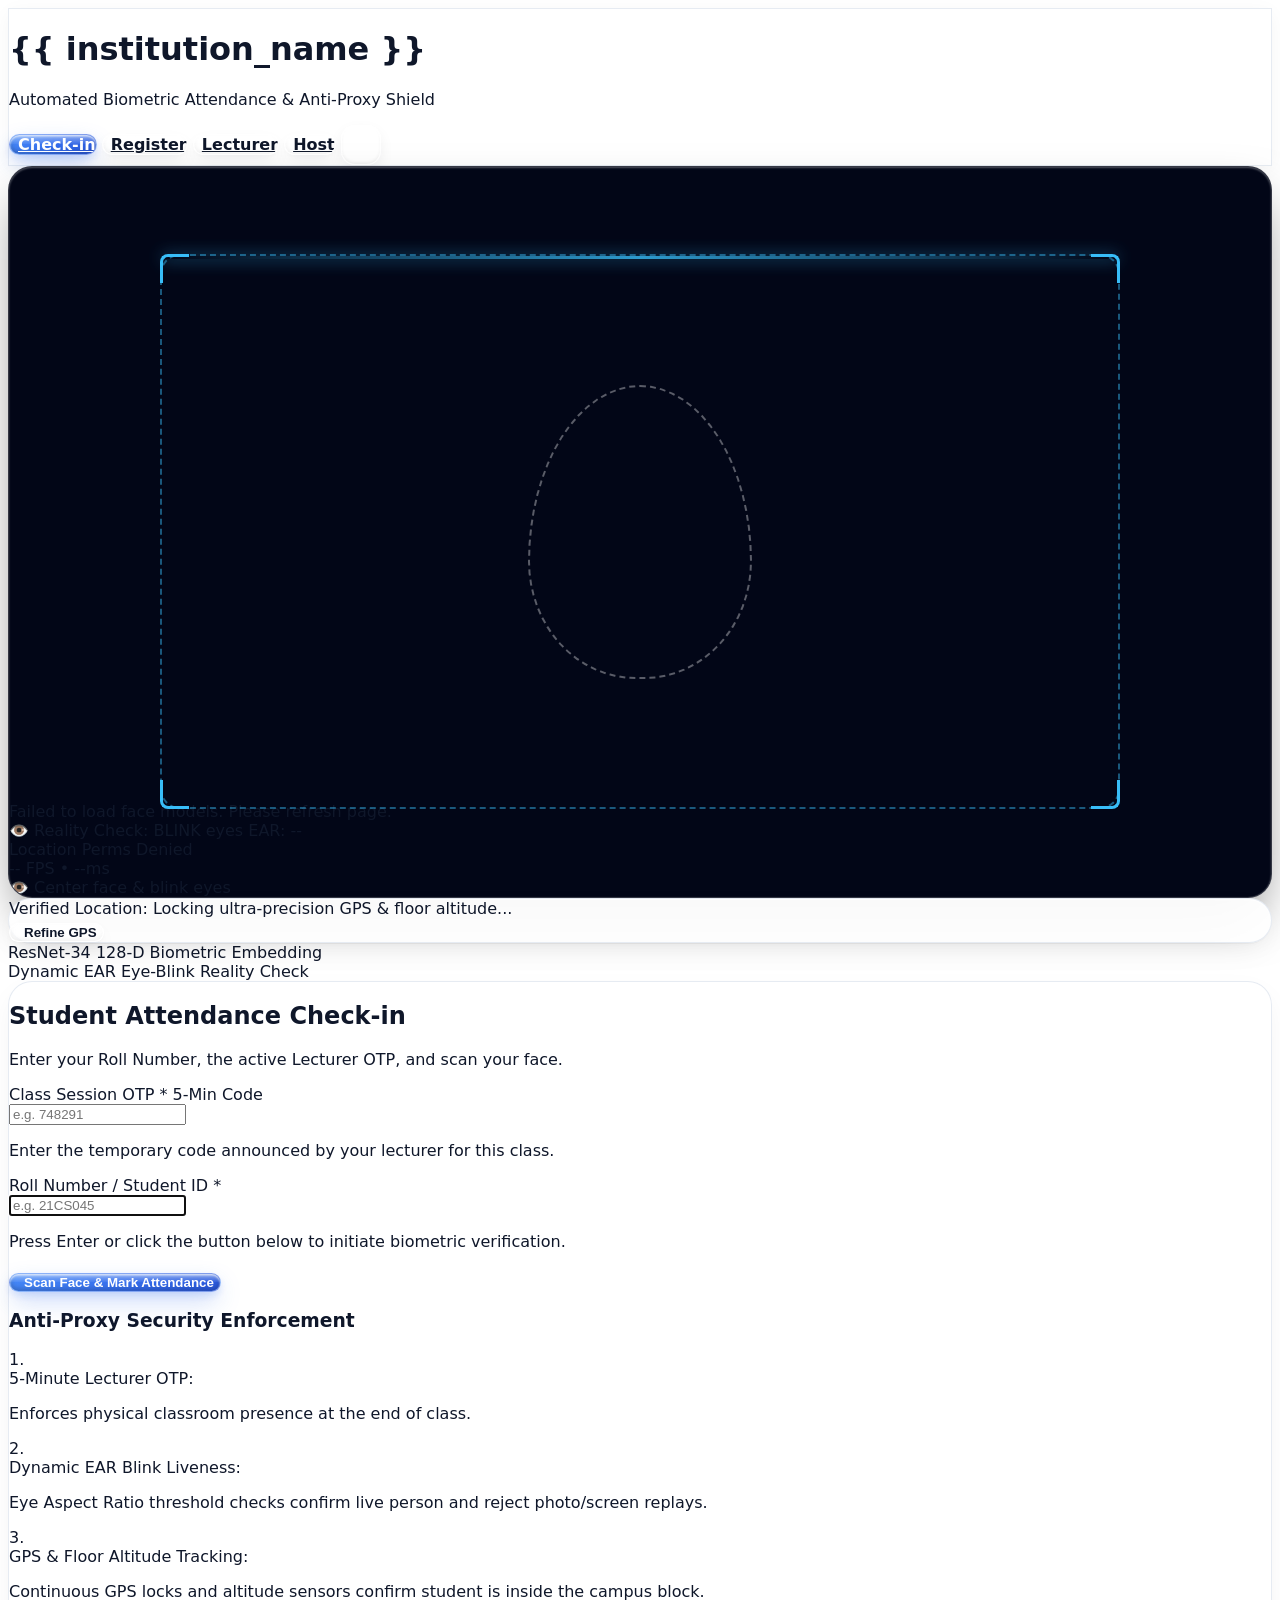
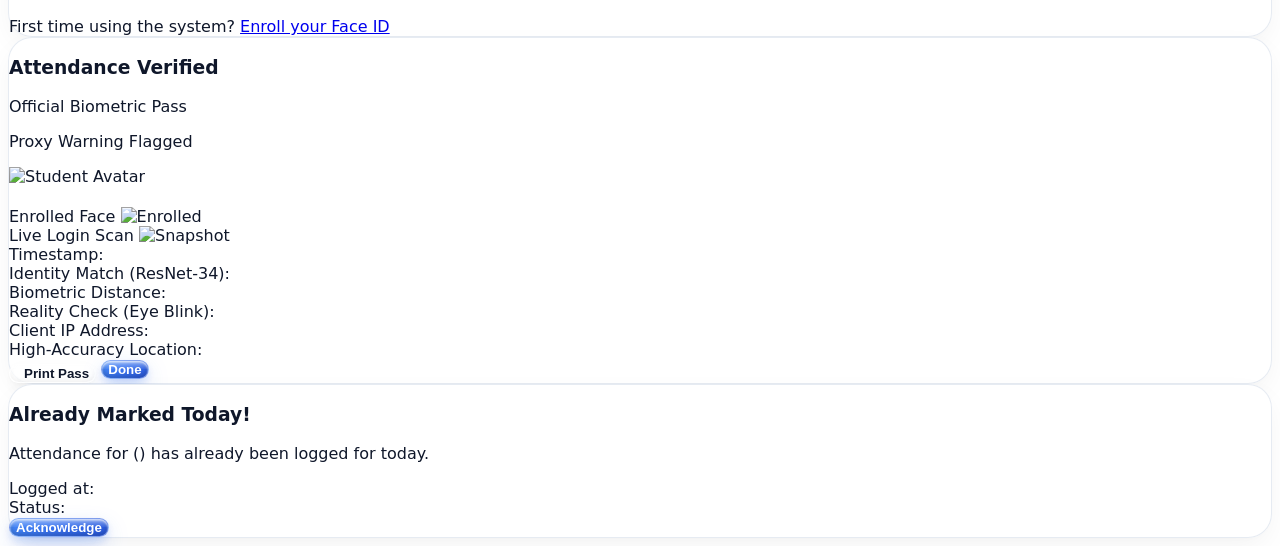
==== templates/index.html @ 16bf889d "Initial commit for VeriFace" ====
<!DOCTYPE html>
<html lang="en">
<head>
  <meta charset="UTF-8">
  <meta name="viewport" content="width=device-width, initial-scale=1.0, maximum-scale=1.0, user-scalable=no, viewport-fit=cover">
  <meta name="theme-color" content="#000000" media="(prefers-color-scheme: dark)">
  <meta name="theme-color" content="#ffffff" media="(prefers-color-scheme: light)">
  <meta name="apple-mobile-web-app-capable" content="yes">
  <meta name="apple-mobile-web-app-status-bar-style" content="black-translucent">
  <meta name="apple-mobile-web-app-title" content="VeriFace">
  <link rel="manifest" href="/static/manifest.json">
  <link rel="icon" type="image/png" href="/static/icons/favicon.png">
  <link rel="apple-touch-icon" href="/static/icons/apple-touch-icon.png">
  <title>Digital Biometric Attendance Portal - VeriFace</title>
  <!-- Theme Initialization Script (Runs synchronously to eliminate FOUT) -->
  <script src="/static/js/theme.js"></script>
  <!-- Tailwind CSS -->
  <script src="https://cdn.tailwindcss.com"></script>
  <script>
    tailwind.config = {
      darkMode: 'class'
    }
  </script>
  <!-- Lucide Icons -->
  <script src="https://unpkg.com/lucide@latest"></script>
  <!-- Liquid Glass Design Styles -->
  <link rel="stylesheet" href="/static/css/styles.css">
  <!-- Face API Script -->
  <script defer src="/static/js/face-api.min.js"></script>
  <!-- Attendance Script -->
  <script defer src="/static/js/attendance.js"></script>
</head>
<body class="min-h-screen flex flex-col text-slate-800 dark:text-slate-100 relative selection:bg-blue-500 selection:text-white">

  <!-- Ambient Fluid Liquid Background Canvas & Floating Orbs -->
  <div class="liquid-bg-canvas" aria-hidden="true">
    <div class="liquid-orb liquid-orb-1"></div>
    <div class="liquid-orb liquid-orb-2"></div>
    <div class="liquid-orb liquid-orb-3"></div>
    <div class="liquid-orb liquid-orb-4"></div>
  </div>

  <!-- Header / Navigation Bar with Frosted Glass -->
  <header class="liquid-glass border-b border-white/60 dark:border-white/10 sticky top-0 z-40 shadow-sm backdrop-blur-md">
    <div class="max-w-7xl mx-auto px-3 sm:px-6 lg:px-8 h-16 flex items-center justify-between">
      <div class="flex items-center space-x-2 sm:space-x-3 min-w-0">
        <div class="w-9 h-9 sm:w-10 sm:h-10 rounded-2xl bg-gradient-to-tr from-blue-600 to-indigo-600 flex items-center justify-center text-white font-bold shadow-md shadow-blue-500/25 flex-shrink-0">
          <i data-lucide="scan-face" class="w-5 h-5 sm:w-6 sm:h-6"></i>
        </div>
        <div class="min-w-0">
          <h1 class="text-sm sm:text-base font-black text-slate-900 dark:text-white tracking-tight leading-none truncate">{{ institution_name }}</h1>
          <p class="hidden sm:block text-xs text-slate-500 dark:text-slate-400 font-medium mt-0.5">Automated Biometric Attendance & Anti-Proxy Shield</p>
        </div>
      </div>

      <nav class="flex items-center space-x-1 sm:space-x-2 flex-shrink-0">
        <a href="/" class="liquid-btn-primary px-2.5 sm:px-3.5 py-2 rounded-xl text-xs font-bold flex items-center gap-1.5 shadow-sm" title="Check-in">
          <i data-lucide="camera" class="w-4 h-4"></i>
          <span class="hidden sm:inline">Check-in</span>
        </a>
        <a href="/register" class="liquid-btn-glass px-2.5 sm:px-3 py-2 rounded-xl text-xs font-semibold flex items-center gap-1.5" title="Register Face ID">
          <i data-lucide="user-plus" class="w-4 h-4"></i>
          <span class="hidden md:inline">Register</span>
        </a>
        <a href="/lecturer" class="liquid-btn-glass px-2.5 sm:px-3 py-2 rounded-xl text-xs font-semibold text-purple-600 dark:text-purple-400 border-purple-200/50 dark:border-purple-500/30 flex items-center gap-1.5" title="Lecturer Portal">
          <i data-lucide="graduation-cap" class="w-4 h-4 text-purple-600 dark:text-purple-400"></i>
          <span class="hidden md:inline">Lecturer</span>
        </a>
        <a href="/host" class="liquid-btn-glass px-2.5 sm:px-3 py-2 rounded-xl text-xs font-semibold text-blue-600 dark:text-blue-400 border-blue-200/50 dark:border-blue-500/30 flex items-center gap-1.5" title="Host Portal">
          <i data-lucide="shield-check" class="w-4 h-4 text-blue-600 dark:text-blue-400"></i>
          <span class="hidden lg:inline">Host</span>
        </a>
        <!-- Stable Dark Mode Toggle Button -->
        <button type="button" onclick="toggleTheme()" class="theme-toggle-btn ml-1" title="Toggle Dark/Light Mode" aria-label="Toggle Dark/Light Mode">
          <span class="theme-icon-container">
            <i data-lucide="moon" class="w-4 h-4 text-slate-700 dark:text-amber-300"></i>
          </span>
        </button>
      </nav>
    </div>
  </header>

  <!-- Main Container -->
  <main class="flex-1 max-w-7xl w-full mx-auto px-3 sm:px-6 lg:px-8 py-4 sm:py-8 flex flex-col justify-center relative z-10">
    
    <div class="grid grid-cols-1 lg:grid-cols-12 gap-6 lg:gap-8 items-start">
      
      <!-- Biometric Webcam Viewport -->
      <div class="lg:col-span-7 flex flex-col items-center w-full">
        <div class="w-full scanner-viewport-wrapper aspect-[4/3] max-w-2xl relative shadow-2xl rounded-3xl overflow-hidden border border-white/60 dark:border-white/20">
          
          <!-- Live Video Stream -->
          <video id="attVideo" class="scanner-video" autoplay playsinline muted></video>
          
          <!-- Landmarks Canvas Overlay -->
          <canvas id="attCanvasOverlay" class="scanner-canvas-overlay"></canvas>
          
          <!-- Scanning HUD Frame -->
          <div id="hudReticle" class="scanner-hud-reticle">
            <div class="corner-bracket reticle-tl"></div>
            <div class="corner-bracket reticle-tr"></div>
            <div class="corner-bracket reticle-bl"></div>
            <div class="corner-bracket reticle-br"></div>
            <div class="scanner-laser-beam"></div>
          </div>

          <!-- Face Oval Guidance Guide -->
          <div id="faceOvalGuide" class="face-oval-guide"></div>

          <!-- Responsive Top HUD Bar (Camera Status, Liveness & GPS) -->
          <div class="absolute top-2 sm:top-3 inset-x-2 sm:inset-x-3 z-30 flex flex-wrap items-center justify-between gap-1.5 pointer-events-none">
            <!-- Camera Status Badge -->
            <div id="scannerStatusBadge" class="pointer-events-auto inline-flex items-center px-2.5 sm:px-3 py-1 rounded-full text-[11px] sm:text-xs font-semibold bg-slate-900/85 backdrop-blur-md text-white border border-slate-700/80 shadow-md">
              <span id="scannerDot" class="w-2 h-2 rounded-full bg-blue-500 mr-1.5 animate-pulse"></span>
              <span id="scannerStatusText" class="truncate max-w-[130px] sm:max-w-none">Starting Camera...</span>
            </div>

            <!-- Liveness & Reality Check HUD -->
            <div id="livenessHUD" class="pointer-events-auto inline-flex items-center px-2.5 sm:px-3 py-1 rounded-full text-[11px] sm:text-xs font-semibold bg-slate-900/90 backdrop-blur-md text-amber-200 border border-amber-500/40 shadow-md">
              <span id="livenessHUDIcon" class="mr-1 text-xs">👁️</span>
              <span id="livenessHUDText" class="truncate max-w-[140px] sm:max-w-none">Reality Check: BLINK eyes</span>
              <span id="livenessEARValue" class="ml-1 font-mono text-[9px] sm:text-[10px] bg-slate-800/80 text-amber-300 px-1 py-0.5 rounded border border-amber-500/30">EAR: --</span>
            </div>

            <!-- Live Geolocation Badge -->
            <div id="geoStatusBadge" class="pointer-events-auto">
              <span class="inline-flex items-center text-[10px] sm:text-xs font-medium text-slate-200 bg-slate-900/90 backdrop-blur-md px-2 py-1 rounded-full border border-slate-700 shadow-md">
                <span class="w-1.5 h-1.5 rounded-full bg-amber-400 mr-1 animate-ping"></span> GPS...
              </span>
            </div>
          </div>

          <!-- Bottom-Right Empirical Benchmark Throughput (FPS & Latency) -->
          <div class="absolute bottom-4 right-4 z-30 pointer-events-none">
            <div class="inline-flex items-center gap-1.5 px-2.5 py-1 rounded-lg bg-slate-950/90 backdrop-blur-md text-[10px] font-mono text-slate-300 border border-slate-700/80 shadow">
              <span class="w-1.5 h-1.5 rounded-full bg-emerald-400"></span>
              <span id="hudBenchmarkFPS">-- FPS</span>
              <span class="text-slate-500">•</span>
              <span id="hudBenchmarkLatency">--ms</span>
            </div>
          </div>

          <!-- Bottom Instruction Banner -->
          <div class="absolute bottom-4 left-4 z-30">
            <div class="inline-block px-3 py-1.5 rounded-xl bg-slate-950/90 backdrop-blur-md text-slate-200 text-xs font-medium border border-slate-800">
              👁️ Center face & blink eyes
            </div>
          </div>

        </div>

        <!-- High-Precision Location & Altitude Widget -->
        <div class="mt-4 w-full max-w-2xl px-4 py-2.5 rounded-2xl liquid-glass border border-white/70 dark:border-white/10 shadow-sm flex items-center justify-between text-xs text-slate-600 dark:text-slate-300">
          <div class="flex items-center gap-2 truncate">
            <span class="text-blue-600 dark:text-blue-400 font-bold flex items-center gap-1">
              <i data-lucide="map-pin" class="w-3.5 h-3.5"></i>
              Verified Location:
            </span>
            <span id="geoPhysicalAddress" class="font-medium text-slate-800 dark:text-slate-200 truncate">Locking ultra-precision GPS & floor altitude...</span>
          </div>
          <button type="button" onclick="initHighAccuracyGeolocation()" class="shrink-0 px-3 py-1 rounded-xl liquid-btn-glass text-blue-600 dark:text-blue-400 font-bold text-[11px] flex items-center gap-1 ml-2">
            <i data-lucide="crosshair" class="w-3 h-3"></i> Refine GPS
          </button>
        </div>

        <div class="mt-3 flex items-center justify-between w-full max-w-2xl px-2 text-xs text-slate-500 dark:text-slate-400">
          <div class="flex items-center gap-1.5">
            <i data-lucide="shield" class="w-3.5 h-3.5 text-blue-600 dark:text-blue-400"></i>
            <span>ResNet-34 128-D Biometric Embedding</span>
          </div>
          <div class="flex items-center gap-1.5">
            <i data-lucide="eye" class="w-3.5 h-3.5 text-emerald-600 dark:text-emerald-400"></i>
            <span>Dynamic EAR Eye-Blink Reality Check</span>
          </div>
        </div>
      </div>

      <!-- Verification Form & Information Panel -->
      <div class="lg:col-span-5 flex flex-col gap-6">
        
        <!-- Check-in Card (Liquid Glass Frosted Styling) -->
        <div class="liquid-glass rounded-3xl p-6 sm:p-8 border border-white/70 dark:border-white/10 shadow-xl">
          <div class="border-b border-slate-200/60 dark:border-white/10 pb-5 mb-6">
            <h2 class="text-xl font-black text-slate-900 dark:text-white tracking-tight flex items-center gap-2">
              <i data-lucide="clipboard-check" class="w-6 h-6 text-blue-600 dark:text-blue-400"></i>
              Student Attendance Check-in
            </h2>
            <p class="text-xs text-slate-500 dark:text-slate-400 mt-1">Enter your Roll Number, the active Lecturer OTP, and scan your face.</p>
          </div>

          <!-- Form Input -->
          <div class="space-y-5">

            <!-- 1. Active 5-Minute Class Session OTP Field -->
            <div>
              <div class="flex items-center justify-between mb-2">
                <label for="sessionCodeInput" class="block text-xs font-bold uppercase tracking-wider text-slate-600 dark:text-slate-300">
                  Class Session OTP <span class="text-rose-500">*</span>
                </label>
                <span class="text-[10px] font-bold text-amber-700 dark:text-amber-300 bg-amber-100/80 dark:bg-amber-950/60 px-2 py-0.5 rounded-full border border-amber-300/80 dark:border-amber-700/60">
                  5-Min Code
                </span>
              </div>
              <div class="relative">
                <div class="absolute inset-y-0 left-0 pl-3.5 flex items-center pointer-events-none text-slate-400">
                  <i data-lucide="key-round" class="w-5 h-5 text-amber-500"></i>
                </div>
                <input 
                  type="text" 
                  id="sessionCodeInput" 
                  maxlength="10"
                  inputmode="numeric"
                  autocapitalize="characters"
                  autocorrect="off"
                  spellcheck="false"
                  class="block w-full pl-11 pr-4 py-3 rounded-xl border border-amber-300/80 dark:border-amber-500/40 bg-amber-50/40 dark:bg-amber-950/20 text-slate-900 dark:text-white font-mono text-base font-black tracking-widest placeholder:text-slate-400 focus:outline-none focus:ring-2 focus:ring-amber-500 focus:border-transparent uppercase transition-all shadow-sm"
                  placeholder="e.g. 748291"
                  autocomplete="off"
                  required
                />
              </div>
              <p class="text-[11px] text-slate-500 dark:text-slate-400 mt-1.5 font-medium">Enter the temporary code announced by your lecturer for this class.</p>
            </div>

            <!-- 2. Student Roll Number Field -->
            <div>
              <label for="rollNoInput" class="block text-xs font-bold uppercase tracking-wider text-slate-600 dark:text-slate-300 mb-2">
                Roll Number / Student ID <span class="text-rose-500">*</span>
              </label>
              <div class="relative">
                <div class="absolute inset-y-0 left-0 pl-3.5 flex items-center pointer-events-none text-slate-400">
                  <i data-lucide="badge-check" class="w-5 h-5"></i>
                </div>
                <input 
                  type="text" 
                  id="rollNoInput" 
                  autocapitalize="characters"
                  autocorrect="off"
                  spellcheck="false"
                  class="block w-full pl-11 pr-4 py-3 rounded-xl border border-slate-200/80 dark:border-white/10 bg-white/80 dark:bg-slate-800/80 text-slate-900 dark:text-white font-mono text-base font-bold placeholder:text-slate-400 focus:outline-none focus:ring-2 focus:ring-blue-600 focus:border-transparent uppercase transition-all shadow-sm"
                  placeholder="e.g. 21CS045"
                  autocomplete="off"
                  autofocus
                  required
                />
              </div>
              <p class="text-[11px] text-slate-400 mt-1.5 font-medium">Press Enter or click the button below to initiate biometric verification.</p>
            </div>

            <!-- Scan Action Button (Liquid Glass Button with Depth, Dynamic Glow & Touch Response) -->
            <button 
              id="scanBtn" 
              class="w-full py-4 px-6 rounded-2xl liquid-btn-primary font-bold text-sm tracking-wide flex items-center justify-center transition-all"
            >
              <i data-lucide="scan" class="w-5 h-5 mr-2"></i>
              Scan Face & Mark Attendance
            </button>

            <!-- Alerts Container -->
            <div id="scanAlert"></div>
          </div>

          <!-- Anti-Proxy Guard Features Box -->
          <div class="mt-8 pt-6 border-t border-slate-200/60 dark:border-white/10">
            <h3 class="text-xs font-bold uppercase tracking-wider text-slate-500 dark:text-slate-400 mb-3 flex items-center gap-1.5">
              <i data-lucide="shield-alert" class="w-4 h-4 text-amber-500"></i>
              Anti-Proxy Security Enforcement
            </h3>
            
            <div class="grid grid-cols-1 gap-2.5 text-xs text-slate-600 dark:text-slate-300">
              <div class="flex items-start gap-2.5 p-2.5 rounded-xl bg-white/60 dark:bg-slate-800/60 border border-white/80 dark:border-white/10 shadow-sm">
                <span class="text-blue-600 dark:text-blue-400 font-bold">1.</span>
                <div>
                  <span class="font-bold text-slate-800 dark:text-white">5-Minute Lecturer OTP:</span>
                  <p class="text-slate-500 dark:text-slate-400 text-[11px] mt-0.5">Enforces physical classroom presence at the end of class.</p>
                </div>
              </div>

              <div class="flex items-start gap-2.5 p-2.5 rounded-xl bg-white/60 dark:bg-slate-800/60 border border-white/80 dark:border-white/10 shadow-sm">
                <span class="text-emerald-600 dark:text-emerald-400 font-bold">2.</span>
                <div>
                  <span class="font-bold text-slate-800 dark:text-white">Dynamic EAR Blink Liveness:</span>
                  <p class="text-slate-500 dark:text-slate-400 text-[11px] mt-0.5">Eye Aspect Ratio threshold checks confirm live person and reject photo/screen replays.</p>
                </div>
              </div>

              <div class="flex items-start gap-2.5 p-2.5 rounded-xl bg-white/60 dark:bg-slate-800/60 border border-white/80 dark:border-white/10 shadow-sm">
                <span class="text-purple-600 dark:text-purple-400 font-bold">3.</span>
                <div>
                  <span class="font-bold text-slate-800 dark:text-white">GPS & Floor Altitude Tracking:</span>
                  <p class="text-slate-500 dark:text-slate-400 text-[11px] mt-0.5">Continuous GPS locks and altitude sensors confirm student is inside the campus block.</p>
                </div>
              </div>
            </div>
          </div>

          <!-- Registration Link -->
          <div class="mt-6 text-center text-xs text-slate-500 dark:text-slate-400">
            First time using the system? 
            <a href="/register" class="text-blue-600 dark:text-blue-400 font-bold hover:underline inline-flex items-center gap-1 ml-1">
              Enroll your Face ID <i data-lucide="arrow-right" class="w-3.5 h-3.5"></i>
            </a>
          </div>
        </div>

      </div>

    </div>

  </main>

  <!-- Verified Attendance Modal / Digital Receipt -->
  <div id="resultModal" class="fixed inset-0 z-50 bg-slate-900/60 dark:bg-black/75 backdrop-blur-md hidden items-center justify-center p-4">
    <div class="liquid-glass rounded-3xl max-w-md w-full shadow-2xl border border-white/70 dark:border-white/20 overflow-hidden transform transition-all animate-in fade-in zoom-in-95 duration-200">
      
      <!-- Top Receipt Header -->
      <div class="bg-gradient-to-r from-blue-600 to-indigo-700 px-6 py-5 text-white flex items-center justify-between">
        <div class="flex items-center space-x-2">
          <i data-lucide="check-circle-2" class="w-6 h-6 text-emerald-300"></i>
          <div>
            <h3 class="text-base font-bold">Attendance Verified</h3>
            <p class="text-xs text-blue-100">Official Biometric Pass</p>
          </div>
        </div>
        <div id="resStatusBadge" class="text-xs"></div>
      </div>

      <!-- Body -->
      <div class="p-6 space-y-4">
        
        <!-- Proxy Alert Notice if flagged -->
        <div id="resProxyNotice" class="hidden p-3 bg-amber-50 dark:bg-amber-950/40 border border-amber-200 dark:border-amber-700/60 rounded-xl text-amber-800 dark:text-amber-200 text-xs">
          <div class="font-bold flex items-center gap-1">
            <i data-lucide="alert-triangle" class="w-4 h-4 text-amber-600"></i> Proxy Warning Flagged
          </div>
          <p id="resProxyReason" class="mt-1 text-slate-600 dark:text-slate-300"></p>
        </div>

        <!-- Student ID Card Layout -->
        <div class="flex items-center gap-4 p-4 rounded-2xl bg-white/70 dark:bg-slate-800/70 border border-white/80 dark:border-white/10 shadow-sm">
          <div class="relative">
            <img id="resAvatarImg" class="w-16 h-16 rounded-2xl object-cover border-2 border-white dark:border-slate-700 shadow-md" src="" alt="Student Avatar" />
            <div class="absolute -bottom-1 -right-1 bg-emerald-500 rounded-full p-1 text-white shadow">
              <i data-lucide="check" class="w-3 h-3"></i>
            </div>
          </div>
          <div>
            <h4 id="resStudentName" class="text-base font-bold text-slate-900 dark:text-white"></h4>
            <div class="flex items-center gap-2 mt-0.5">
              <span id="resRollNo" class="font-mono text-xs font-bold text-blue-700 dark:text-blue-300 bg-blue-50 dark:bg-blue-950/60 px-2 py-0.5 rounded border border-blue-200 dark:border-blue-800"></span>
              <span id="resDept" class="text-xs text-slate-500 dark:text-slate-400"></span>
            </div>
            <div id="resSessionDetails" class="text-[11px] font-semibold text-purple-700 dark:text-purple-300 mt-1"></div>
          </div>
        </div>

        <!-- Snapshot Visual Audit -->
        <div class="grid grid-cols-2 gap-3 text-center">
          <div class="p-2.5 rounded-xl bg-white/60 dark:bg-slate-800/60 border border-white/80 dark:border-white/10 shadow-sm">
            <span class="text-[10px] font-bold uppercase tracking-wider text-slate-400 block mb-1">Enrolled Face</span>
            <img id="resAvatarImgSmall" class="w-full h-24 object-cover rounded-lg border border-slate-200 dark:border-slate-700" src="" alt="Enrolled" />
          </div>
          <div class="p-2.5 rounded-xl bg-white/60 dark:bg-slate-800/60 border border-white/80 dark:border-white/10 shadow-sm">
            <span class="text-[10px] font-bold uppercase tracking-wider text-slate-400 block mb-1">Live Login Scan</span>
            <img id="resSnapshotImg" class="w-full h-24 object-cover rounded-lg border border-slate-200 dark:border-slate-700" src="" alt="Snapshot" />
          </div>
        </div>

        <!-- Audit Details List -->
        <div class="space-y-2 text-xs border-t border-slate-200/60 dark:border-white/10 pt-3">
          <div class="flex justify-between text-slate-600 dark:text-slate-300">
            <span>Timestamp:</span>
            <span id="resTimestamp" class="font-mono font-semibold text-slate-800 dark:text-white"></span>
          </div>
          <div class="flex justify-between text-slate-600 dark:text-slate-300">
            <span>Identity Match (ResNet-34):</span>
            <span id="resConfidence" class="font-bold text-emerald-600 dark:text-emerald-400"></span>
          </div>
          <div class="flex justify-between text-slate-600 dark:text-slate-300">
            <span>Biometric Distance:</span>
            <span id="resDistance" class="font-mono text-slate-700 dark:text-slate-300"></span>
          </div>
          <div class="flex justify-between text-slate-600 dark:text-slate-300">
            <span>Reality Check (Eye Blink):</span>
            <span id="resLivenessStatus" class="font-semibold text-emerald-600 dark:text-emerald-400"></span>
          </div>
          <div class="flex justify-between text-slate-600 dark:text-slate-300">
            <span>Client IP Address:</span>
            <span id="resIP" class="font-mono text-slate-700 dark:text-slate-300"></span>
          </div>
          <div class="flex justify-between text-slate-600 dark:text-slate-300">
            <span>High-Accuracy Location:</span>
            <span id="resLocation" class="font-mono text-slate-700 dark:text-slate-300 text-right"></span>
          </div>
        </div>

      </div>

      <!-- Footer Buttons -->
      <div class="px-6 py-4 bg-white/70 dark:bg-slate-800/80 border-t border-white/80 dark:border-white/10 flex items-center justify-between">
        <button onclick="window.print()" class="liquid-btn-glass px-4 py-2 text-xs font-semibold flex items-center gap-1.5">
          <i data-lucide="printer" class="w-3.5 h-3.5"></i> Print Pass
        </button>
        <button onclick="closeResultModal()" class="liquid-btn-primary px-5 py-2 text-xs font-bold">
          Done
        </button>
      </div>

    </div>
  </div>

  <!-- Already Marked Modal -->
  <div id="alreadyMarkedModal" class="fixed inset-0 z-50 bg-slate-900/60 dark:bg-black/75 backdrop-blur-md hidden items-center justify-center p-4">
    <div class="liquid-glass rounded-3xl max-w-sm w-full p-6 text-center shadow-2xl border border-white/70 dark:border-white/20">
      <div class="w-14 h-14 rounded-full bg-blue-50 dark:bg-blue-950/60 text-blue-600 dark:text-blue-400 flex items-center justify-center mx-auto mb-4 border border-blue-200 dark:border-blue-800">
        <i data-lucide="info" class="w-7 h-7"></i>
      </div>
      <h3 class="text-lg font-bold text-slate-900 dark:text-white">Already Marked Today!</h3>
      <p class="text-xs text-slate-500 dark:text-slate-400 mt-1">Attendance for <span id="alreadyName" class="font-semibold text-slate-800 dark:text-white"></span> (<span id="alreadyRoll" class="font-mono text-blue-600 dark:text-blue-400"></span>) has already been logged for today.</p>
      
      <div class="my-4 p-3 bg-white/70 dark:bg-slate-800/70 rounded-xl border border-white/80 dark:border-white/10 text-xs">
        <div class="text-slate-500 dark:text-slate-400">Logged at: <span id="alreadyTime" class="font-mono font-semibold text-slate-800 dark:text-white"></span></div>
        <div class="text-slate-500 dark:text-slate-400 mt-1">Status: <span id="alreadyStatus" class="font-bold text-emerald-600 dark:text-emerald-400"></span></div>
      </div>

      <button onclick="closeAlreadyMarkedModal()" class="w-full py-2.5 rounded-xl liquid-btn-primary text-xs font-bold transition-all">
        Acknowledge
      </button>
    </div>
  </div>

  <!-- Lucide icons trigger -->
  <script>
    document.addEventListener("DOMContentLoaded", () => {
      if (window.lucide) lucide.createIcons();
    });
  </script>
</body>
</html>
---- static/css/styles.css ----
/* =========================================================================
   VERIFACE LIQUID GLASS DESIGN SYSTEM & DYNAMIC INTERACTION ENGINE
   ========================================================================= */

:root {
  --primary: #3b82f6;
  --primary-rgb: 59, 130, 246;
  --emerald-rgb: 16, 185, 129;
  --purple-rgb: 139, 92, 246;
  --amber-rgb: 245, 158, 11;
  --rose-rgb: 244, 63, 94;

  /* Light Mode Palette: Minimalist Pure White */
  --bg-base: #ffffff;
  --text-primary: #0f172a;
  --text-secondary: #475569;
  --text-muted: #64748b;
  --card-bg: rgba(255, 255, 255, 0.92);
  --card-border: rgba(226, 232, 240, 0.85);
  --card-shadow: 0 10px 30px -5px rgba(0, 0, 0, 0.06), 0 4px 6px -2px rgba(0, 0, 0, 0.02), inset 0 1px 1px 0 rgba(255, 255, 255, 1);
  
  --input-bg: #f8fafc;
  --input-border: #cbd5e1;
  --input-text: #0f172a;
  
  --nav-bg: rgba(255, 255, 255, 0.92);
  --nav-border: rgba(226, 232, 240, 0.8);
}

/* =========================================================================
   STABLE DARK MODE VARIABLES & OVERRIDES: Minimalist Pure Black
   ========================================================================= */
html.dark {
  --bg-base: #000000;
  --text-primary: #f8fafc;
  --text-secondary: #cbd5e1;
  --text-muted: #94a3b8;
  --card-bg: rgba(18, 18, 22, 0.85);
  --card-border: rgba(255, 255, 255, 0.1);
  --card-shadow: 0 20px 40px -10px rgba(0, 0, 0, 0.85), inset 0 1px 1px 0 rgba(255, 255, 255, 0.15);
  
  --input-bg: rgba(28, 28, 34, 0.9);
  --input-border: rgba(255, 255, 255, 0.12);
  --input-text: #f8fafc;
  
  --nav-bg: rgba(10, 10, 12, 0.92);
  --nav-border: rgba(255, 255, 255, 0.1);
}

body {
  font-family: 'Inter', system-ui, -apple-system, BlinkMacSystemFont, 'Segoe UI', Roboto, sans-serif;
  background-color: var(--bg-base);
  color: var(--text-primary);
  min-height: 100vh;
  position: relative;
  overflow-x: hidden;
  transition: background-color 0.35s cubic-bezier(0.16, 1, 0.3, 1), color 0.35s cubic-bezier(0.16, 1, 0.3, 1);
}

/* -------------------------------------------------------------
   1. CLEAN MONOCHROME BACKGROUND (Strictly White or Black)
   ------------------------------------------------------------- */
.liquid-bg-canvas {
  position: fixed;
  inset: 0;
  pointer-events: none;
  z-index: 0;
  overflow: hidden;
  display: none; /* No multiple colors in the background - pure white or black */
}

.liquid-orb {
  display: none !important;
}

/* -------------------------------------------------------------
   2. FROSTED LIQUID GLASS PANELS & CARDS
   ------------------------------------------------------------- */
.liquid-glass {
  background: var(--card-bg);
  backdrop-filter: blur(24px) saturate(190%);
  -webkit-backdrop-filter: blur(24px) saturate(190%);
  border: 1px solid var(--card-border);
  box-shadow: var(--card-shadow);
  border-radius: 1.5rem;
  transition: all 0.3s cubic-bezier(0.16, 1, 0.3, 1);
  position: relative;
}

.liquid-glass:hover {
  box-shadow: 0 25px 50px -12px rgba(15, 23, 42, 0.12), inset 0 1px 2px 0 rgba(255, 255, 255, 1);
}

html.dark .liquid-glass:hover {
  border-color: rgba(255, 255, 255, 0.22);
  box-shadow: 0 30px 60px -15px rgba(0, 0, 0, 0.75), inset 0 1px 1px 0 rgba(255, 255, 255, 0.3);
}

.liquid-glass-dark {
  background: rgba(15, 23, 42, 0.85);
  backdrop-filter: blur(24px) saturate(190%);
  -webkit-backdrop-filter: blur(24px) saturate(190%);
  border: 1px solid rgba(255, 255, 255, 0.16);
  box-shadow: 0 25px 50px -12px rgba(0, 0, 0, 0.45), inset 0 1px 1px 0 rgba(255, 255, 255, 0.25);
  border-radius: 1.5rem;
  color: #f8fafc;
}

header.liquid-glass {
  background: var(--nav-bg);
  border-bottom: 1px solid var(--nav-border);
  border-radius: 0;
  box-shadow: 0 4px 20px -2px rgba(0, 0, 0, 0.05);
}

/* -------------------------------------------------------------
   3. LIQUID GLASS BUTTONS WITH DEPTH, DYNAMIC GLOW & LIGHT SHADOW
   ------------------------------------------------------------- */

/* Base Liquid Button Structure */
.liquid-btn {
  display: inline-flex;
  align-items: center;
  justify-content: center;
  gap: 0.5rem;
  font-weight: 700;
  border-radius: 0.875rem;
  cursor: pointer;
  user-select: none;
  -webkit-user-select: none;
  touch-action: manipulation;
  text-decoration: none;
  position: relative;
  overflow: hidden;
  backdrop-filter: blur(16px) saturate(180%);
  -webkit-backdrop-filter: blur(16px) saturate(180%);
  transition: transform 0.2s cubic-bezier(0.16, 1, 0.3, 1),
              box-shadow 0.25s cubic-bezier(0.16, 1, 0.3, 1),
              background 0.25s ease,
              border-color 0.25s ease,
              color 0.2s ease;
  will-change: transform, box-shadow;
}

/* Specular Light Sweep Reflection (Animated Sheen) */
.liquid-btn::before {
  content: '';
  position: absolute;
  top: 0;
  left: 0;
  right: 0;
  height: 50%;
  background: linear-gradient(180deg, rgba(255, 255, 255, 0.35) 0%, rgba(255, 255, 255, 0) 100%);
  border-top-left-radius: inherit;
  border-top-right-radius: inherit;
  pointer-events: none;
  z-index: 1;
}

.liquid-btn::after {
  content: '';
  position: absolute;
  top: 0;
  left: -120%;
  width: 80%;
  height: 100%;
  background: linear-gradient(90deg, transparent, rgba(255, 255, 255, 0.35), transparent);
  transform: skewX(-20deg);
  transition: left 0.65s cubic-bezier(0.16, 1, 0.3, 1);
  pointer-events: none;
  z-index: 2;
}

.liquid-btn:hover::after,
.liquid-btn:active::after {
  left: 140%;
}

/* Active / Touching Depth Compression */
.liquid-btn:active {
  transform: translateY(1.5px) scale(0.985) !important;
}

/* 3.1 PRIMARY BLUE LIQUID GLASS BUTTON */
.liquid-btn-primary {
  display: inline-flex;
  align-items: center;
  justify-content: center;
  gap: 0.5rem;
  font-weight: 700;
  border-radius: 0.875rem;
  cursor: pointer;
  position: relative;
  overflow: hidden;
  backdrop-filter: blur(16px) saturate(180%);
  -webkit-backdrop-filter: blur(16px) saturate(180%);
  color: #ffffff;
  background: linear-gradient(135deg, rgba(59, 130, 246, 0.95) 0%, rgba(37, 99, 235, 0.92) 50%, rgba(29, 78, 216, 0.95) 100%);
  border: 1px solid rgba(255, 255, 255, 0.4);
  /* 3D Depth + Light Ambient Shadow */
  box-shadow: 
    0 10px 25px -4px rgba(37, 99, 235, 0.38),
    0 4px 10px -2px rgba(37, 99, 235, 0.22),
    inset 0 1.5px 2px 0 rgba(255, 255, 255, 0.65),
    inset 0 -2.5px 5px 0 rgba(0, 0, 0, 0.2);
  transition: all 0.25s cubic-bezier(0.16, 1, 0.3, 1);
}

.liquid-btn-primary::before {
  content: '';
  position: absolute;
  top: 0;
  left: 0;
  right: 0;
  height: 48%;
  background: linear-gradient(180deg, rgba(255, 255, 255, 0.45) 0%, rgba(255, 255, 255, 0.05) 100%);
  border-top-left-radius: inherit;
  border-top-right-radius: inherit;
  pointer-events: none;
}

.liquid-btn-primary::after {
  content: '';
  position: absolute;
  top: 0;
  left: -120%;
  width: 80%;
  height: 100%;
  background: linear-gradient(90deg, transparent, rgba(255, 255, 255, 0.4), transparent);
  transform: skewX(-20deg);
  transition: left 0.65s cubic-bezier(0.16, 1, 0.3, 1);
  pointer-events: none;
}

.liquid-btn-primary:hover::after,
.liquid-btn-primary:active::after {
  left: 140%;
}

/* Hover: Dynamic Blue Bloom Glow & Elevation */
.liquid-btn-primary:hover {
  transform: translateY(-2px);
  background: linear-gradient(135deg, rgba(96, 165, 250, 0.98) 0%, rgba(59, 130, 246, 0.96) 50%, rgba(37, 99, 235, 0.98) 100%);
  border-color: rgba(255, 255, 255, 0.7);
  box-shadow: 
    0 0 28px 4px rgba(59, 130, 246, 0.55),
    0 16px 36px -4px rgba(37, 99, 235, 0.5),
    inset 0 1.5px 2px 0 rgba(255, 255, 255, 0.8),
    inset 0 -2px 4px 0 rgba(0, 0, 0, 0.18);
}

/* Touch / Active: Intense Contact Depth & Pulse */
.liquid-btn-primary:active {
  transform: translateY(1.5px) scale(0.985);
  box-shadow: 
    0 0 35px 8px rgba(59, 130, 246, 0.75),
    0 4px 14px rgba(29, 78, 216, 0.5),
    inset 0 2px 5px rgba(0, 0, 0, 0.28),
    inset 0 -1px 2px rgba(255, 255, 255, 0.5);
}

/* 3.2 EMERALD / SUCCESS LIQUID GLASS BUTTON */
.liquid-btn-emerald {
  display: inline-flex;
  align-items: center;
  justify-content: center;
  gap: 0.5rem;
  font-weight: 700;
  border-radius: 0.875rem;
  cursor: pointer;
  position: relative;
  overflow: hidden;
  color: #ffffff;
  background: linear-gradient(135deg, rgba(16, 185, 129, 0.95) 0%, rgba(5, 150, 105, 0.92) 100%);
  border: 1px solid rgba(255, 255, 255, 0.4);
  box-shadow: 
    0 10px 25px -4px rgba(16, 185, 129, 0.38),
    0 4px 10px -2px rgba(16, 185, 129, 0.2),
    inset 0 1.5px 2px 0 rgba(255, 255, 255, 0.65),
    inset 0 -2.5px 5px 0 rgba(0, 0, 0, 0.2);
  transition: all 0.25s cubic-bezier(0.16, 1, 0.3, 1);
}

.liquid-btn-emerald:hover {
  transform: translateY(-2px);
  background: linear-gradient(135deg, rgba(52, 211, 153, 0.98) 0%, rgba(16, 185, 129, 0.96) 100%);
  box-shadow: 
    0 0 28px 4px rgba(16, 185, 129, 0.55),
    0 16px 36px -4px rgba(5, 150, 105, 0.48),
    inset 0 1.5px 2px 0 rgba(255, 255, 255, 0.8),
    inset 0 -2px 4px 0 rgba(0, 0, 0, 0.18);
}

.liquid-btn-emerald:active {
  transform: translateY(1.5px) scale(0.985);
  box-shadow: 
    0 0 35px 8px rgba(16, 185, 129, 0.75),
    0 4px 14px rgba(5, 150, 105, 0.5),
    inset 0 2px 5px rgba(0, 0, 0, 0.28);
}

/* 3.3 PURPLE / FACULTY LIQUID GLASS BUTTON */
.liquid-btn-purple {
  display: inline-flex;
  align-items: center;
  justify-content: center;
  gap: 0.5rem;
  font-weight: 700;
  border-radius: 0.875rem;
  cursor: pointer;
  position: relative;
  overflow: hidden;
  color: #ffffff;
  background: linear-gradient(135deg, rgba(147, 51, 234, 0.95) 0%, rgba(126, 34, 206, 0.92) 100%);
  border: 1px solid rgba(255, 255, 255, 0.4);
  box-shadow: 
    0 10px 25px -4px rgba(147, 51, 234, 0.38),
    0 4px 10px -2px rgba(147, 51, 234, 0.2),
    inset 0 1.5px 2px 0 rgba(255, 255, 255, 0.65),
    inset 0 -2.5px 5px 0 rgba(0, 0, 0, 0.2);
  transition: all 0.25s cubic-bezier(0.16, 1, 0.3, 1);
}

.liquid-btn-purple:hover {
  transform: translateY(-2px);
  background: linear-gradient(135deg, rgba(168, 85, 247, 0.98) 0%, rgba(147, 51, 234, 0.96) 100%);
  box-shadow: 
    0 0 28px 4px rgba(147, 51, 234, 0.55),
    0 16px 36px -4px rgba(126, 34, 206, 0.48),
    inset 0 1.5px 2px 0 rgba(255, 255, 255, 0.8),
    inset 0 -2px 4px 0 rgba(0, 0, 0, 0.18);
}

.liquid-btn-purple:active {
  transform: translateY(1.5px) scale(0.985);
  box-shadow: 
    0 0 35px 8px rgba(147, 51, 234, 0.75),
    0 4px 14px rgba(126, 34, 206, 0.5),
    inset 0 2px 5px rgba(0, 0, 0, 0.28);
}

/* 3.4 ROSE / DANGER LIQUID GLASS BUTTON */
.liquid-btn-rose {
  display: inline-flex;
  align-items: center;
  justify-content: center;
  gap: 0.5rem;
  font-weight: 700;
  border-radius: 0.875rem;
  cursor: pointer;
  position: relative;
  overflow: hidden;
  color: #ffffff;
  background: linear-gradient(135deg, rgba(244, 63, 94, 0.95) 0%, rgba(225, 29, 72, 0.92) 100%);
  border: 1px solid rgba(255, 255, 255, 0.4);
  box-shadow: 
    0 10px 25px -4px rgba(244, 63, 94, 0.38),
    0 4px 10px -2px rgba(244, 63, 94, 0.2),
    inset 0 1.5px 2px 0 rgba(255, 255, 255, 0.65),
    inset 0 -2.5px 5px 0 rgba(0, 0, 0, 0.2);
  transition: all 0.25s cubic-bezier(0.16, 1, 0.3, 1);
}

.liquid-btn-rose:hover {
  transform: translateY(-2px);
  background: linear-gradient(135deg, rgba(251, 113, 133, 0.98) 0%, rgba(244, 63, 94, 0.96) 100%);
  box-shadow: 
    0 0 28px 4px rgba(244, 63, 94, 0.55),
    0 16px 36px -4px rgba(225, 29, 72, 0.48),
    inset 0 1.5px 2px 0 rgba(255, 255, 255, 0.8),
    inset 0 -2px 4px 0 rgba(0, 0, 0, 0.18);
}

.liquid-btn-rose:active {
  transform: translateY(1.5px) scale(0.985);
  box-shadow: 
    0 0 35px 8px rgba(244, 63, 94, 0.75),
    0 4px 14px rgba(225, 29, 72, 0.5),
    inset 0 2px 5px rgba(0, 0, 0, 0.28);
}

/* 3.4.1 AMBER / WARNING LIQUID GLASS BUTTON */
.liquid-btn-amber {
  display: inline-flex;
  align-items: center;
  justify-content: center;
  gap: 0.5rem;
  font-weight: 700;
  border-radius: 0.875rem;
  cursor: pointer;
  position: relative;
  overflow: hidden;
  color: #ffffff;
  background: linear-gradient(135deg, rgba(245, 158, 11, 0.95) 0%, rgba(217, 119, 6, 0.92) 100%);
  border: 1px solid rgba(255, 255, 255, 0.4);
  box-shadow: 
    0 10px 25px -4px rgba(245, 158, 11, 0.38),
    0 4px 10px -2px rgba(245, 158, 11, 0.2),
    inset 0 1.5px 2px 0 rgba(255, 255, 255, 0.65),
    inset 0 -2.5px 5px 0 rgba(0, 0, 0, 0.2);
  transition: all 0.25s cubic-bezier(0.16, 1, 0.3, 1);
}

.liquid-btn-amber:hover {
  transform: translateY(-2px);
  background: linear-gradient(135deg, rgba(251, 191, 36, 0.98) 0%, rgba(245, 158, 11, 0.96) 100%);
  box-shadow: 
    0 0 28px 4px rgba(245, 158, 11, 0.55),
    0 16px 36px -4px rgba(217, 119, 6, 0.48),
    inset 0 1.5px 2px 0 rgba(255, 255, 255, 0.8),
    inset 0 -2px 4px 0 rgba(0, 0, 0, 0.18);
}

.liquid-btn-amber:active {
  transform: translateY(1.5px) scale(0.985);
  box-shadow: 
    0 0 35px 8px rgba(245, 158, 11, 0.75),
    0 4px 14px rgba(217, 119, 6, 0.5),
    inset 0 2px 5px rgba(0, 0, 0, 0.28);
}

/* 3.5 CLEAR FROSTED LIQUID GLASS BUTTON (Secondary, Nav, Pill Actions) */
.liquid-btn-glass {
  display: inline-flex;
  align-items: center;
  justify-content: center;
  gap: 0.5rem;
  font-weight: 600;
  border-radius: 0.875rem;
  cursor: pointer;
  position: relative;
  overflow: hidden;
  backdrop-filter: blur(16px) saturate(180%);
  -webkit-backdrop-filter: blur(16px) saturate(180%);
  color: var(--text-primary);
  background: rgba(255, 255, 255, 0.6);
  border: 1px solid rgba(255, 255, 255, 0.75);
  box-shadow: 
    0 8px 20px -4px rgba(15, 23, 42, 0.08),
    0 2px 6px -1px rgba(15, 23, 42, 0.04),
    inset 0 1.5px 2px 0 rgba(255, 255, 255, 0.9),
    inset 0 -2px 4px 0 rgba(0, 0, 0, 0.05);
  transition: all 0.25s cubic-bezier(0.16, 1, 0.3, 1);
}

html.dark .liquid-btn-glass {
  color: #f8fafc;
  background: rgba(30, 41, 59, 0.6);
  border-color: rgba(255, 255, 255, 0.16);
  box-shadow: 
    0 8px 20px -4px rgba(0, 0, 0, 0.4),
    0 2px 6px -1px rgba(0, 0, 0, 0.2),
    inset 0 1px 1.5px 0 rgba(255, 255, 255, 0.25),
    inset 0 -2px 4px 0 rgba(0, 0, 0, 0.3);
}

.liquid-btn-glass:hover {
  transform: translateY(-1.5px);
  background: rgba(255, 255, 255, 0.9);
  border-color: rgba(255, 255, 255, 0.95);
  box-shadow: 
    0 0 22px 3px rgba(255, 255, 255, 0.6),
    0 12px 28px -4px rgba(15, 23, 42, 0.12),
    inset 0 1.5px 2px 0 rgba(255, 255, 255, 1);
}

html.dark .liquid-btn-glass:hover {
  background: rgba(51, 65, 85, 0.75);
  border-color: rgba(255, 255, 255, 0.3);
  box-shadow: 
    0 0 25px 3px rgba(56, 189, 248, 0.35),
    0 12px 28px -4px rgba(0, 0, 0, 0.6),
    inset 0 1px 1.5px 0 rgba(255, 255, 255, 0.4);
}

.liquid-btn-glass:active {
  transform: translateY(1.5px) scale(0.985);
  box-shadow: 
    0 0 20px 4px rgba(59, 130, 246, 0.3),
    0 2px 6px rgba(0, 0, 0, 0.1),
    inset 0 2px 4px rgba(0, 0, 0, 0.15);
}

/* 3.6 THEME TOGGLE FROSTED BUTTON */
.theme-toggle-btn {
  width: 2.5rem;
  height: 2.5rem;
  border-radius: 0.875rem;
  display: inline-flex;
  align-items: center;
  justify-content: center;
  cursor: pointer;
  background: rgba(255, 255, 255, 0.65);
  border: 1px solid rgba(255, 255, 255, 0.75);
  box-shadow: 
    0 6px 16px -2px rgba(15, 23, 42, 0.08),
    inset 0 1.5px 1.5px 0 rgba(255, 255, 255, 0.9),
    inset 0 -2px 3px 0 rgba(0, 0, 0, 0.05);
  transition: all 0.25s cubic-bezier(0.16, 1, 0.3, 1);
  position: relative;
  overflow: hidden;
}

html.dark .theme-toggle-btn {
  background: rgba(30, 41, 59, 0.65);
  border-color: rgba(255, 255, 255, 0.16);
  box-shadow: 
    0 6px 16px -2px rgba(0, 0, 0, 0.4),
    inset 0 1px 1.5px 0 rgba(255, 255, 255, 0.25),
    inset 0 -2px 3px 0 rgba(0, 0, 0, 0.3);
}

.theme-toggle-btn:hover {
  transform: translateY(-1.5px) rotate(8deg);
  box-shadow: 
    0 0 20px 3px rgba(245, 158, 11, 0.45),
    0 10px 24px -4px rgba(15, 23, 42, 0.12),
    inset 0 1.5px 2px 0 rgba(255, 255, 255, 1);
}

html.dark .theme-toggle-btn:hover {
  box-shadow: 
    0 0 22px 4px rgba(251, 191, 36, 0.45),
    0 10px 24px -4px rgba(0, 0, 0, 0.5),
    inset 0 1px 2px 0 rgba(255, 255, 255, 0.4);
}

.theme-toggle-btn:active {
  transform: translateY(1.5px) scale(0.95);
}

/* -------------------------------------------------------------
   4. DARK MODE FORM CONTROLS & TABLES
   ------------------------------------------------------------- */
html.dark input,
html.dark select,
html.dark textarea {
  background-color: var(--input-bg) !important;
  border-color: var(--input-border) !important;
  color: var(--input-text) !important;
}

html.dark input::placeholder,
html.dark textarea::placeholder {
  color: #64748b !important;
}

html.dark input:focus,
html.dark select:focus,
html.dark textarea:focus {
  border-color: #38bdf8 !important;
  box-shadow: 0 0 0 3px rgba(56, 189, 248, 0.25), 0 0 20px rgba(56, 189, 248, 0.2) !important;
}

/* Dark mode text corrections */
html.dark .text-slate-900 {
  color: #f8fafc !important;
}
html.dark .text-slate-800 {
  color: #f1f5f9 !important;
}
html.dark .text-slate-700 {
  color: #e2e8f0 !important;
}
html.dark .text-slate-600 {
  color: #cbd5e1 !important;
}
html.dark .text-slate-500 {
  color: #94a3b8 !important;
}

/* Dark mode borders */
html.dark .border-slate-200,
html.dark .border-slate-100 {
  border-color: rgba(255, 255, 255, 0.08) !important;
}

/* Dark mode subtle containers */
html.dark .bg-slate-50,
html.dark .bg-white\/50,
html.dark .bg-white\/60,
html.dark .bg-white\/70,
html.dark .bg-white\/80 {
  background-color: rgba(30, 41, 59, 0.5) !important;
}

html.dark .bg-white {
  background-color: rgba(15, 23, 42, 0.8) !important;
}

/* Tables in Dark Mode */
html.dark table thead tr {
  background-color: rgba(30, 41, 59, 0.6) !important;
  color: #cbd5e1 !important;
  border-color: rgba(255, 255, 255, 0.1) !important;
}

html.dark table tbody tr {
  border-color: rgba(255, 255, 255, 0.06) !important;
}

html.dark table tbody tr:hover {
  background-color: rgba(255, 255, 255, 0.04) !important;
}

/* -------------------------------------------------------------
   5. BIOMETRIC SCANNER HUD VIEWPORT
   ------------------------------------------------------------- */
.scanner-viewport-wrapper {
  position: relative;
  overflow: hidden;
  border-radius: 1.5rem;
  background: #020617;
  border: 1px solid rgba(255, 255, 255, 0.2);
  box-shadow: 0 25px 50px -12px rgba(0, 0, 0, 0.5), inset 0 1px 2px 0 rgba(255, 255, 255, 0.3);
}

.scanner-video {
  width: 100%;
  height: 100%;
  object-fit: cover;
  transform: scaleX(-1);
}

.scanner-canvas-overlay {
  position: absolute;
  top: 0;
  left: 0;
  width: 100%;
  height: 100%;
  pointer-events: none;
  transform: scaleX(-1);
}

/* Cyber Scanning Reticle Frame */
.scanner-hud-reticle {
  position: absolute;
  inset: 12%;
  border-radius: 1.25rem;
  border: 2px dashed rgba(56, 189, 248, 0.45);
  pointer-events: none;
  transition: all 0.3s ease;
  z-index: 20;
}

.scanner-hud-reticle.aligned {
  border-color: rgba(52, 211, 153, 0.9);
  box-shadow: 0 0 35px rgba(16, 185, 129, 0.4) inset, 0 0 20px rgba(16, 185, 129, 0.35);
}

.scanner-hud-reticle.error {
  border-color: rgba(248, 113, 113, 0.9);
  box-shadow: 0 0 35px rgba(239, 68, 68, 0.4) inset;
}

/* Corner Bracket Accents */
.corner-bracket {
  position: absolute;
  width: 26px;
  height: 26px;
  border-color: #38bdf8;
  border-style: solid;
  pointer-events: none;
  transition: all 0.2s ease;
}

.reticle-tl { top: -2px; left: -2px; border-width: 3px 0 0 3px; border-top-left-radius: 8px; }
.reticle-tr { top: -2px; right: -2px; border-width: 3px 3px 0 0; border-top-right-radius: 8px; }
.reticle-bl { bottom: -2px; left: -2px; border-width: 0 0 3px 3px; border-bottom-left-radius: 8px; }
.reticle-br { bottom: -2px; right: -2px; border-width: 0 3px 3px 0; border-bottom-right-radius: 8px; }

.scanner-hud-reticle.aligned .corner-bracket {
  border-color: #34d399;
}

.scanner-hud-reticle.error .corner-bracket {
  border-color: #f87171;
}

/* Fluid Laser Beam */
.scanner-laser-beam {
  position: absolute;
  left: 0;
  right: 0;
  height: 3px;
  background: linear-gradient(90deg, transparent 0%, rgba(56, 189, 248, 0.95) 50%, transparent 100%);
  box-shadow: 0 0 16px #38bdf8;
  opacity: 0.85;
  animation: scanLaser 2.2s infinite ease-in-out;
  pointer-events: none;
  z-index: 22;
}

.scanner-hud-reticle.aligned .scanner-laser-beam {
  background: linear-gradient(90deg, transparent 0%, rgba(52, 211, 153, 0.95) 50%, transparent 100%);
  box-shadow: 0 0 18px #34d399;
}

@keyframes scanLaser {
  0% { top: 6%; opacity: 0.3; }
  50% { top: 92%; opacity: 0.95; }
  100% { top: 6%; opacity: 0.3; }
}

/* Face Oval Guidance Mask */
.face-oval-guide {
  position: absolute;
  top: 50%;
  left: 50%;
  transform: translate(-50%, -50%);
  width: 220px;
  height: 290px;
  border-radius: 50% 50% 48% 48% / 60% 60% 40% 40%;
  border: 2px dashed rgba(255, 255, 255, 0.35);
  pointer-events: none;
  z-index: 15;
  transition: all 0.3s ease;
}

.face-oval-guide.aligned {
  border-color: rgba(52, 211, 153, 0.85);
  border-style: solid;
  box-shadow: 0 0 25px rgba(52, 211, 153, 0.45);
}

/* -------------------------------------------------------------
   6. OTP BILLBOARD & DIGITAL BADGES
   ------------------------------------------------------------- */
.otp-digit-billboard {
  letter-spacing: 0.25em;
  font-family: 'JetBrains Mono', monospace, ui-monospace;
  background: linear-gradient(135deg, #0f172a 0%, #1e293b 100%);
  border: 1px solid rgba(255, 255, 255, 0.2);
  box-shadow: 0 15px 35px -8px rgba(0, 0, 0, 0.35), inset 0 1px 2px 0 rgba(255, 255, 255, 0.3);
  border-radius: 1.25rem;
  color: #38bdf8;
  text-shadow: 0 0 15px rgba(56, 189, 248, 0.5);
  transition: all 0.3s ease;
}

.otp-digit-billboard:hover {
  box-shadow: 0 0 35px rgba(56, 189, 248, 0.4), inset 0 1px 2px 0 rgba(255, 255, 255, 0.5);
  transform: scale(1.02);
}

/* Custom scrollbars */
::-webkit-scrollbar {
  width: 6px;
  height: 6px;
}
::-webkit-scrollbar-track {
  background: rgba(241, 245, 249, 0.6);
}
::-webkit-scrollbar-thumb {
  background: rgba(203, 213, 225, 0.8);
  border-radius: 9999px;
}
::-webkit-scrollbar-thumb:hover {
  background: #94a3b8;
}

html.dark ::-webkit-scrollbar-track {
  background: rgba(15, 23, 42, 0.8);
}
html.dark ::-webkit-scrollbar-thumb {
  background: rgba(71, 85, 105, 0.8);
}
html.dark ::-webkit-scrollbar-thumb:hover {
  background: #64748b;
}
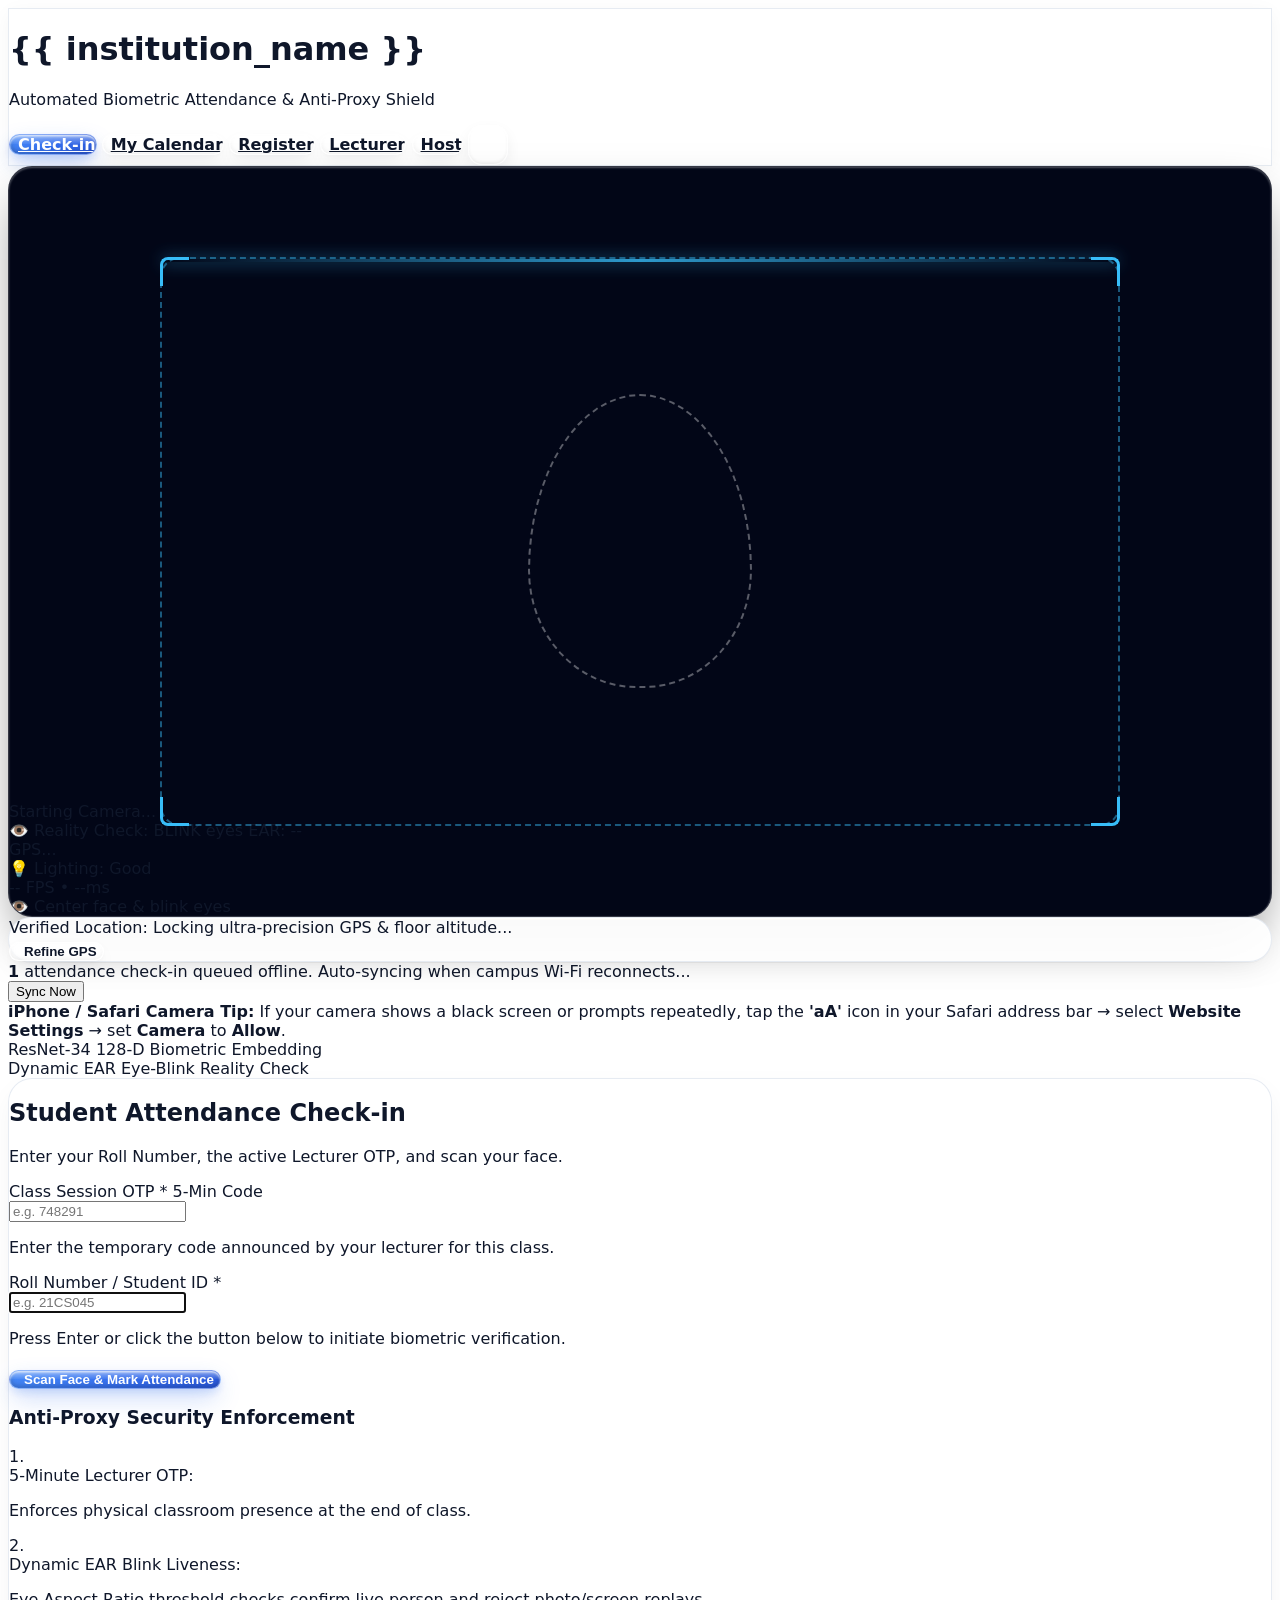
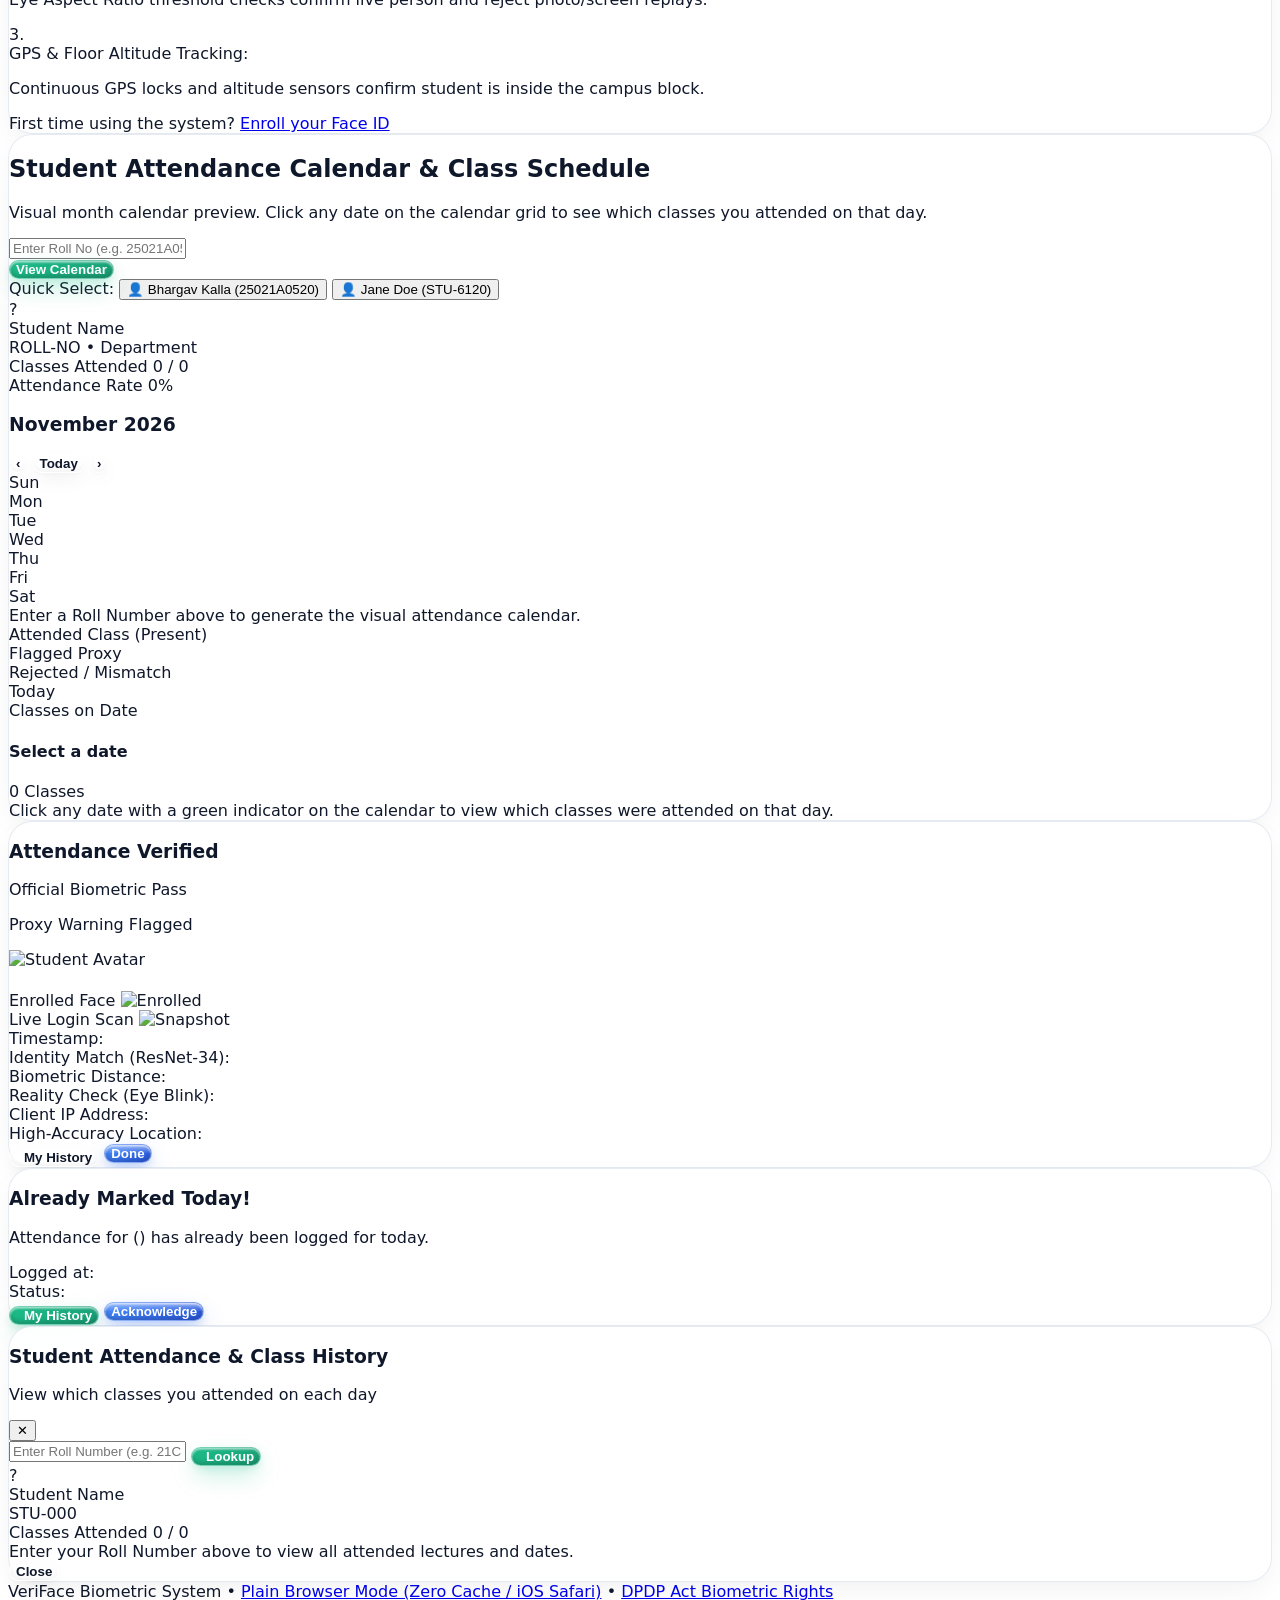
==== commit 5e132821: "Implement 9 production fixes: rolling OTP, DPDP Act 2023 compliance, lightweight weak Wi-Fi payloads" ====
--- a/templates/index.html
+++ b/templates/index.html
@@ -58,6 +58,10 @@
           <i data-lucide="camera" class="w-4 h-4"></i>
           <span class="hidden sm:inline">Check-in</span>
         </a>
+        <a href="#attendanceCalendarSection" onclick="scrollToCalendarSection(event)" class="liquid-btn-glass px-2.5 sm:px-3 py-2 rounded-xl text-xs font-semibold text-emerald-600 dark:text-emerald-400 border-emerald-200/50 dark:border-emerald-500/30 flex items-center gap-1.5" title="My Attendance Calendar">
+          <i data-lucide="calendar-days" class="w-4 h-4 text-emerald-600 dark:text-emerald-400"></i>
+          <span>My Calendar</span>
+        </a>
         <a href="/register" class="liquid-btn-glass px-2.5 sm:px-3 py-2 rounded-xl text-xs font-semibold flex items-center gap-1.5" title="Register Face ID">
           <i data-lucide="user-plus" class="w-4 h-4"></i>
           <span class="hidden md:inline">Register</span>
@@ -128,6 +132,12 @@
                 <span class="w-1.5 h-1.5 rounded-full bg-amber-400 mr-1 animate-ping"></span> GPS...
               </span>
             </div>
+
+            <!-- Real-Time On-Screen Lighting Tips (Fix 4: Low-End Phone & Illumination Detection) -->
+            <div id="lightingHUD" class="pointer-events-auto inline-flex items-center px-2.5 sm:px-3 py-1 rounded-full text-[11px] sm:text-xs font-semibold bg-slate-900/90 backdrop-blur-md text-emerald-300 border border-emerald-500/40 shadow-md">
+              <span id="lightingIcon" class="mr-1 text-xs">💡</span>
+              <span id="lightingText" class="truncate max-w-[130px] sm:max-w-none">Lighting: Good</span>
+            </div>
           </div>
 
           <!-- Bottom-Right Empirical Benchmark Throughput (FPS & Latency) -->
@@ -161,6 +171,25 @@
           <button type="button" onclick="initHighAccuracyGeolocation()" class="shrink-0 px-3 py-1 rounded-xl liquid-btn-glass text-blue-600 dark:text-blue-400 font-bold text-[11px] flex items-center gap-1 ml-2">
             <i data-lucide="crosshair" class="w-3 h-3"></i> Refine GPS
           </button>
+        </div>
+
+        <!-- Offline Queue Auto-Sync Banner (Fix 6: Weak Campus Wi-Fi) -->
+        <div id="offlineSyncBanner" class="hidden mt-3 w-full max-w-2xl p-3 rounded-2xl bg-amber-50/80 dark:bg-amber-950/40 border border-amber-300/60 dark:border-amber-800/60 text-xs text-amber-900 dark:text-amber-200 flex items-center justify-between">
+          <div class="flex items-center gap-2">
+            <span class="w-2 h-2 rounded-full bg-amber-500 animate-ping"></span>
+            <span><strong id="offlineCount">1</strong> attendance check-in queued offline. Auto-syncing when campus Wi-Fi reconnects...</span>
+          </div>
+          <button onclick="flushOfflineCheckinQueue()" class="px-2.5 py-1 rounded-lg bg-amber-500 text-slate-950 font-bold text-[11px] shadow-sm">
+            Sync Now
+          </button>
+        </div>
+
+        <!-- iPhone Safari Guidance Banner (Fix 7: Safari camera permissions & PWA quirks) -->
+        <div id="safariHelpBanner" class="hidden mt-3 w-full max-w-2xl p-3 rounded-2xl bg-sky-50/80 dark:bg-sky-950/40 border border-sky-300/60 dark:border-sky-800/60 text-xs text-sky-900 dark:text-sky-200 flex items-start gap-2.5">
+          <i data-lucide="info" class="w-4 h-4 text-sky-600 dark:text-sky-400 shrink-0 mt-0.5"></i>
+          <div>
+            <strong>iPhone / Safari Camera Tip:</strong> If your camera shows a black screen or prompts repeatedly, tap the <strong>'aA'</strong> icon in your Safari address bar &rarr; select <strong>Website Settings</strong> &rarr; set <strong>Camera</strong> to <strong>Allow</strong>.
+          </div>
         </div>
 
         <div class="mt-3 flex items-center justify-between w-full max-w-2xl px-2 text-xs text-slate-500 dark:text-slate-400">
@@ -307,6 +336,168 @@
 
     </div>
 
+    <!-- =========================================================================
+         INTERACTIVE STUDENT ATTENDANCE CALENDAR & CLASS SCHEDULE PREVIEW
+         ========================================================================= -->
+    <section id="attendanceCalendarSection" class="mt-10 w-full liquid-glass rounded-3xl p-6 sm:p-8 border border-white/70 dark:border-white/10 shadow-xl scroll-mt-20">
+      <div class="flex flex-col lg:flex-row lg:items-center justify-between gap-4 border-b border-slate-200/60 dark:border-white/10 pb-5 mb-6">
+        <div>
+          <div class="flex items-center gap-2">
+            <span class="w-3 h-3 rounded-full bg-emerald-500 animate-pulse"></span>
+            <h2 class="text-xl font-black text-slate-900 dark:text-white tracking-tight flex items-center gap-2">
+              <i data-lucide="calendar-days" class="w-6 h-6 text-emerald-600 dark:text-emerald-400"></i>
+              Student Attendance Calendar & Class Schedule
+            </h2>
+          </div>
+          <p class="text-xs text-slate-500 dark:text-slate-400 mt-1">
+            Visual month calendar preview. Click any date on the calendar grid to see which classes you attended on that day.
+          </p>
+        </div>
+
+        <!-- Student Roll Lookup Bar -->
+        <div class="flex flex-col sm:flex-row items-stretch sm:items-center gap-2">
+          <div class="relative">
+            <input 
+              type="text" 
+              id="mainCalRollInput" 
+              placeholder="Enter Roll No (e.g. 25021A0520)" 
+              class="w-full sm:w-64 pl-9 pr-3 py-2.5 rounded-xl border border-slate-200/80 dark:border-white/10 bg-white/80 dark:bg-slate-800/80 text-xs font-mono font-bold uppercase focus:outline-none focus:ring-2 focus:ring-emerald-500"
+            />
+            <i data-lucide="search" class="w-4 h-4 text-slate-400 absolute left-3 top-3 pointer-events-none"></i>
+          </div>
+          <button 
+            type="button" 
+            onclick="loadStudentCalendarByRoll(document.getElementById('mainCalRollInput').value)" 
+            class="liquid-btn-emerald px-4 py-2.5 rounded-xl text-xs font-bold flex items-center justify-center gap-1.5 shadow-sm"
+          >
+            <span>View Calendar</span>
+          </button>
+        </div>
+      </div>
+
+      <!-- Quick Roll Chips for 1-Tap Access -->
+      <div class="flex items-center gap-2 mb-6 text-xs text-slate-500 dark:text-slate-400 flex-wrap">
+        <span class="font-semibold text-[11px] uppercase tracking-wider">Quick Select:</span>
+        <button type="button" onclick="selectQuickRoll('25021A0520')" class="px-2.5 py-1 rounded-lg font-mono text-[11px] font-bold bg-blue-50 dark:bg-blue-950/60 text-blue-600 dark:text-blue-300 border border-blue-200 dark:border-blue-800 hover:bg-blue-100 transition-all flex items-center gap-1">
+          <span>👤 Bhargav Kalla</span>
+          <span class="text-slate-400 font-normal">(25021A0520)</span>
+        </button>
+        <button type="button" onclick="selectQuickRoll('STU-6120')" class="px-2.5 py-1 rounded-lg font-mono text-[11px] font-bold bg-purple-50 dark:bg-purple-950/60 text-purple-600 dark:text-purple-300 border border-purple-200 dark:border-purple-800 hover:bg-purple-100 transition-all flex items-center gap-1">
+          <span>👤 Jane Doe</span>
+          <span class="text-slate-400 font-normal">(STU-6120)</span>
+        </button>
+      </div>
+
+      <!-- Student Profile Banner (Populated when loaded) -->
+      <div id="mainCalStudentBanner" class="hidden mb-6 p-4 rounded-2xl bg-gradient-to-r from-emerald-50 to-teal-50 dark:from-emerald-950/40 dark:to-teal-950/40 border border-emerald-200/70 dark:border-emerald-800/60 flex flex-col sm:flex-row sm:items-center justify-between gap-4">
+        <div class="flex items-center gap-3">
+          <div class="w-12 h-12 rounded-2xl bg-emerald-600 text-white flex items-center justify-center font-bold text-lg shadow-md shrink-0 overflow-hidden" id="mainCalAvatar">?</div>
+          <div>
+            <div class="text-base font-black text-slate-900 dark:text-white" id="mainCalStudentName">Student Name</div>
+            <div class="flex items-center gap-2 text-xs font-mono text-emerald-700 dark:text-emerald-300 mt-0.5">
+              <span id="mainCalStudentRoll" class="font-bold">ROLL-NO</span>
+              <span>•</span>
+              <span id="mainCalDepartment" class="font-sans font-medium text-slate-500 dark:text-slate-400">Department</span>
+            </div>
+          </div>
+        </div>
+        <div class="flex items-center gap-4 text-right">
+          <div class="p-2.5 rounded-xl bg-white/70 dark:bg-slate-800/70 border border-white/80 dark:border-white/10 shadow-sm">
+            <span class="text-[10px] font-bold uppercase tracking-wider text-slate-400 block">Classes Attended</span>
+            <span class="text-base font-black text-emerald-600 dark:text-emerald-400" id="mainCalAttendedCount">0 / 0</span>
+          </div>
+          <div class="p-2.5 rounded-xl bg-white/70 dark:bg-slate-800/70 border border-white/80 dark:border-white/10 shadow-sm">
+            <span class="text-[10px] font-bold uppercase tracking-wider text-slate-400 block">Attendance Rate</span>
+            <span class="text-base font-black text-blue-600 dark:text-blue-400" id="mainCalRate">0%</span>
+          </div>
+        </div>
+      </div>
+
+      <!-- Two-Column Layout: Visual Calendar Grid (Left) + Selected Day Class Details (Right) -->
+      <div class="grid grid-cols-1 lg:grid-cols-12 gap-6 items-start">
+        
+        <!-- Left: Month Calendar Matrix -->
+        <div class="lg:col-span-7 p-4 sm:p-5 rounded-2xl bg-white/60 dark:bg-slate-800/60 border border-white/80 dark:border-white/10 shadow-sm">
+          
+          <!-- Month & Year Navigation Header -->
+          <div class="flex items-center justify-between mb-4 pb-3 border-b border-slate-200/60 dark:border-white/10">
+            <h3 class="text-base font-black text-slate-900 dark:text-white flex items-center gap-2" id="calMonthYearTitle">
+              November 2026
+            </h3>
+            <div class="flex items-center gap-1.5">
+              <button type="button" onclick="changeCalendarMonth(-1)" class="w-8 h-8 rounded-xl liquid-btn-glass flex items-center justify-center text-slate-700 dark:text-slate-200 font-bold hover:text-emerald-600" title="Previous Month">
+                ‹
+              </button>
+              <button type="button" onclick="jumpToCurrentMonth()" class="px-2.5 py-1 rounded-xl liquid-btn-glass text-[11px] font-bold text-slate-700 dark:text-slate-200">
+                Today
+              </button>
+              <button type="button" onclick="changeCalendarMonth(1)" class="w-8 h-8 rounded-xl liquid-btn-glass flex items-center justify-center text-slate-700 dark:text-slate-200 font-bold hover:text-emerald-600" title="Next Month">
+                ›
+              </button>
+            </div>
+          </div>
+
+          <!-- Day of Week Headers -->
+          <div class="grid grid-cols-7 gap-1 text-center font-bold text-[11px] text-slate-400 uppercase tracking-wider mb-2">
+            <div>Sun</div>
+            <div>Mon</div>
+            <div>Tue</div>
+            <div>Wed</div>
+            <div>Thu</div>
+            <div>Fri</div>
+            <div>Sat</div>
+          </div>
+
+          <!-- Calendar Days Grid -->
+          <div class="grid grid-cols-7 gap-1.5" id="calGridDaysContainer">
+            <div class="col-span-7 py-12 text-center text-slate-400 text-xs">
+              Enter a Roll Number above to generate the visual attendance calendar.
+            </div>
+          </div>
+
+          <!-- Legend -->
+          <div class="mt-4 pt-3 border-t border-slate-200/60 dark:border-white/10 flex items-center justify-between text-[11px] text-slate-500 dark:text-slate-400 flex-wrap gap-2">
+            <div class="flex items-center gap-1.5">
+              <span class="w-2.5 h-2.5 rounded-full bg-emerald-500"></span>
+              <span>Attended Class (Present)</span>
+            </div>
+            <div class="flex items-center gap-1.5">
+              <span class="w-2.5 h-2.5 rounded-full bg-amber-500"></span>
+              <span>Flagged Proxy</span>
+            </div>
+            <div class="flex items-center gap-1.5">
+              <span class="w-2.5 h-2.5 rounded-full bg-rose-500"></span>
+              <span>Rejected / Mismatch</span>
+            </div>
+            <div class="flex items-center gap-1.5">
+              <span class="w-2.5 h-2.5 rounded-full border border-blue-500"></span>
+              <span>Today</span>
+            </div>
+          </div>
+        </div>
+
+        <!-- Right: Selected Day Class Inspection Panel -->
+        <div class="lg:col-span-5 p-4 sm:p-5 rounded-2xl bg-white/60 dark:bg-slate-800/60 border border-white/80 dark:border-white/10 shadow-sm flex flex-col min-h-[350px]">
+          <div class="border-b border-slate-200/60 dark:border-white/10 pb-3 mb-3 flex items-center justify-between">
+            <div>
+              <span class="text-[10px] font-bold uppercase tracking-wider text-slate-400 block">Classes on Date</span>
+              <h4 class="text-sm font-black text-slate-900 dark:text-white" id="calSelectedDateTitle">Select a date</h4>
+            </div>
+            <span class="px-2 py-0.5 rounded-full text-[10px] font-bold bg-slate-100 dark:bg-slate-700 text-slate-700 dark:text-slate-300 font-mono" id="calSelectedDayClassCount">
+              0 Classes
+            </span>
+          </div>
+
+          <div class="flex-1 overflow-y-auto space-y-2.5 pr-0.5 max-h-[340px]" id="calSelectedDayDetailsList">
+            <div class="text-center py-16 text-slate-400 text-xs">
+              Click any date with a green indicator on the calendar to view which classes were attended on that day.
+            </div>
+          </div>
+        </div>
+
+      </div>
+    </section>
+
   </main>
 
   <!-- Verified Attendance Modal / Digital Receipt -->
@@ -398,8 +589,8 @@
 
       <!-- Footer Buttons -->
       <div class="px-6 py-4 bg-white/70 dark:bg-slate-800/80 border-t border-white/80 dark:border-white/10 flex items-center justify-between">
-        <button onclick="window.print()" class="liquid-btn-glass px-4 py-2 text-xs font-semibold flex items-center gap-1.5">
-          <i data-lucide="printer" class="w-3.5 h-3.5"></i> Print Pass
+        <button onclick="viewCalendarForCurrentStudent()" class="liquid-btn-glass px-4 py-2 text-xs font-semibold flex items-center gap-1.5 text-emerald-600 dark:text-emerald-400">
+          <i data-lucide="calendar" class="w-3.5 h-3.5"></i> My History
         </button>
         <button onclick="closeResultModal()" class="liquid-btn-primary px-5 py-2 text-xs font-bold">
           Done
@@ -423,11 +614,89 @@
         <div class="text-slate-500 dark:text-slate-400 mt-1">Status: <span id="alreadyStatus" class="font-bold text-emerald-600 dark:text-emerald-400"></span></div>
       </div>
 
-      <button onclick="closeAlreadyMarkedModal()" class="w-full py-2.5 rounded-xl liquid-btn-primary text-xs font-bold transition-all">
-        Acknowledge
-      </button>
+      <div class="flex gap-2">
+        <button onclick="viewCalendarForCurrentStudent()" class="w-1/2 py-2.5 rounded-xl liquid-btn-emerald text-xs font-bold transition-all flex items-center justify-center gap-1">
+          <i data-lucide="calendar" class="w-3.5 h-3.5"></i> My History
+        </button>
+        <button onclick="closeAlreadyMarkedModal()" class="w-1/2 py-2.5 rounded-xl liquid-btn-primary text-xs font-bold transition-all">
+          Acknowledge
+        </button>
+      </div>
     </div>
   </div>
+
+  <!-- Student Attendance History & Calendar Preview Modal -->
+  <div id="studentCalendarModal" class="fixed inset-0 z-50 bg-slate-900/60 dark:bg-black/80 backdrop-blur-md hidden items-center justify-center p-3 sm:p-4">
+    <div class="liquid-glass rounded-3xl max-w-2xl w-full p-5 sm:p-7 shadow-2xl border border-white/70 dark:border-white/20 flex flex-col max-h-[90vh]">
+      
+      <!-- Modal Header -->
+      <div class="flex items-center justify-between border-b border-slate-200/60 dark:border-white/10 pb-4 mb-4">
+        <div class="flex items-center gap-3">
+          <div class="w-10 h-10 rounded-2xl bg-gradient-to-tr from-emerald-600 to-teal-600 flex items-center justify-center text-white shadow-md">
+            <i data-lucide="calendar-check-2" class="w-5 h-5"></i>
+          </div>
+          <div>
+            <h3 class="text-base font-black text-slate-900 dark:text-white tracking-tight">Student Attendance & Class History</h3>
+            <p class="text-xs text-slate-500 dark:text-slate-400">View which classes you attended on each day</p>
+          </div>
+        </div>
+        <button onclick="closeStudentCalendarModal()" class="w-8 h-8 rounded-full flex items-center justify-center text-slate-400 hover:text-slate-700 dark:hover:text-white">✕</button>
+      </div>
+
+      <!-- Roll Number Lookup Bar -->
+      <div class="flex gap-2 mb-4">
+        <input 
+          type="text" 
+          id="calLookupRollInput" 
+          placeholder="Enter Roll Number (e.g. 21CS045)" 
+          class="flex-1 px-4 py-2.5 rounded-xl border border-slate-200/80 dark:border-white/10 bg-white/80 dark:bg-slate-800/80 text-xs font-mono font-bold uppercase focus:outline-none focus:ring-2 focus:ring-emerald-500"
+        />
+        <button onclick="loadStudentCalendarData()" class="liquid-btn-emerald px-4 py-2.5 rounded-xl text-xs font-bold flex items-center gap-1.5 shadow-sm">
+          <i data-lucide="search" class="w-3.5 h-3.5"></i>
+          <span>Lookup</span>
+        </button>
+      </div>
+
+      <!-- Student Summary Banner -->
+      <div id="calStudentBanner" class="hidden mb-4 p-3.5 rounded-2xl bg-emerald-50/70 dark:bg-emerald-950/40 border border-emerald-200/60 dark:border-emerald-800/60 flex items-center justify-between">
+        <div class="flex items-center gap-3">
+          <div class="w-9 h-9 rounded-xl bg-emerald-600 text-white flex items-center justify-center font-bold text-sm" id="calStudentAvatar">?</div>
+          <div>
+            <div class="text-xs font-black text-slate-900 dark:text-white" id="calStudentName">Student Name</div>
+            <div class="text-[11px] font-mono text-emerald-700 dark:text-emerald-300" id="calStudentRoll">STU-000</div>
+          </div>
+        </div>
+        <div class="text-right">
+          <span class="text-[10px] uppercase font-bold text-slate-400 block">Classes Attended</span>
+          <span class="text-sm font-black text-emerald-600 dark:text-emerald-400" id="calAttendedCount">0 / 0</span>
+        </div>
+      </div>
+
+      <!-- Scrollable History List -->
+      <div class="flex-1 overflow-y-auto space-y-2.5 pr-1" id="calHistoryList">
+        <div class="text-center py-10 text-slate-400 text-xs">
+          Enter your Roll Number above to view all attended lectures and dates.
+        </div>
+      </div>
+
+      <!-- Modal Footer -->
+      <div class="mt-4 pt-3 border-t border-slate-200/60 dark:border-white/10 flex justify-end">
+        <button onclick="closeStudentCalendarModal()" class="liquid-btn-glass px-4 py-2 rounded-xl text-xs font-bold">
+          Close
+        </button>
+      </div>
+
+    </div>
+  </div>
+
+  <!-- Bottom Utility Footer -->
+  <footer class="mt-auto py-4 text-center text-[11px] text-slate-400 dark:text-slate-500 flex items-center justify-center gap-3 relative z-10">
+    <span>VeriFace Biometric System</span>
+    <span>•</span>
+    <a href="/?mode=plain" onclick="sessionStorage.setItem('plain_mode', 'true')" class="hover:text-blue-500 transition-colors">Plain Browser Mode (Zero Cache / iOS Safari)</a>
+    <span>•</span>
+    <a href="/register" class="hover:text-blue-500 transition-colors">DPDP Act Biometric Rights</a>
+  </footer>
 
   <!-- Lucide icons trigger -->
   <script>
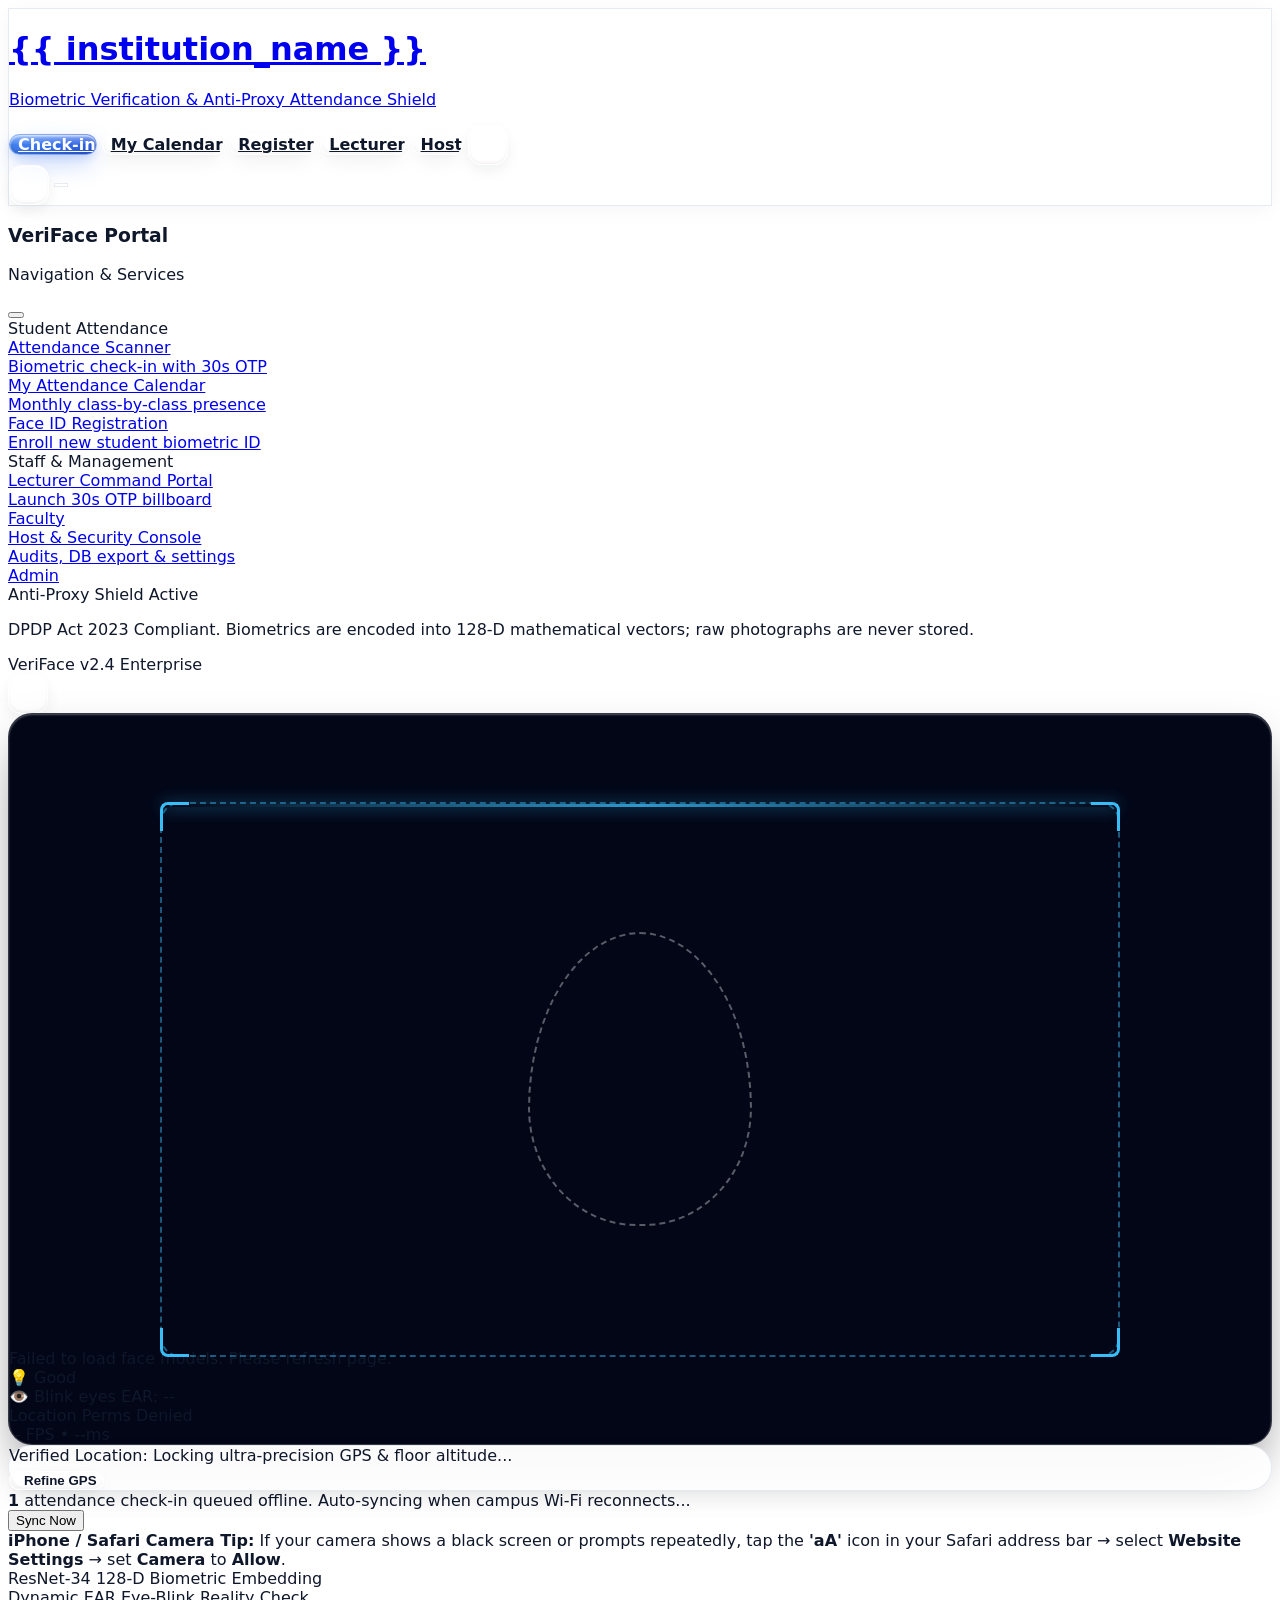
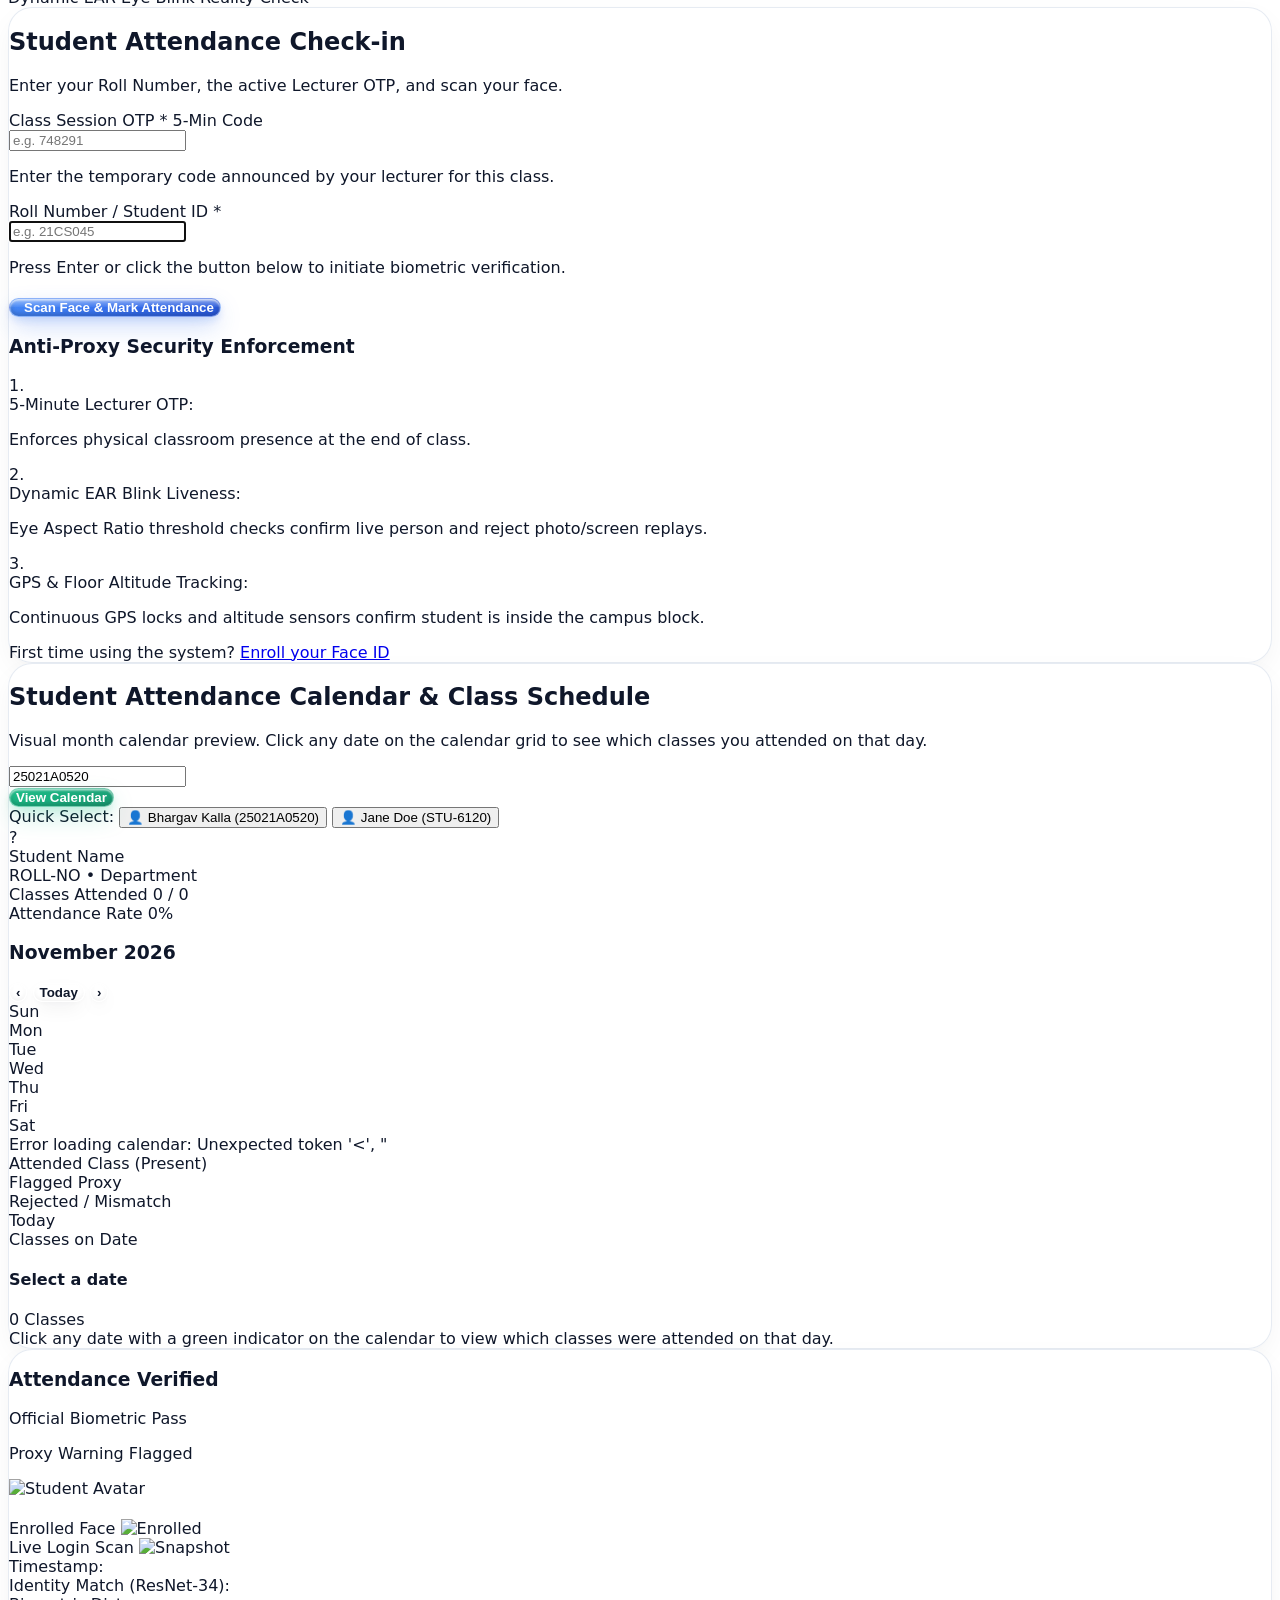
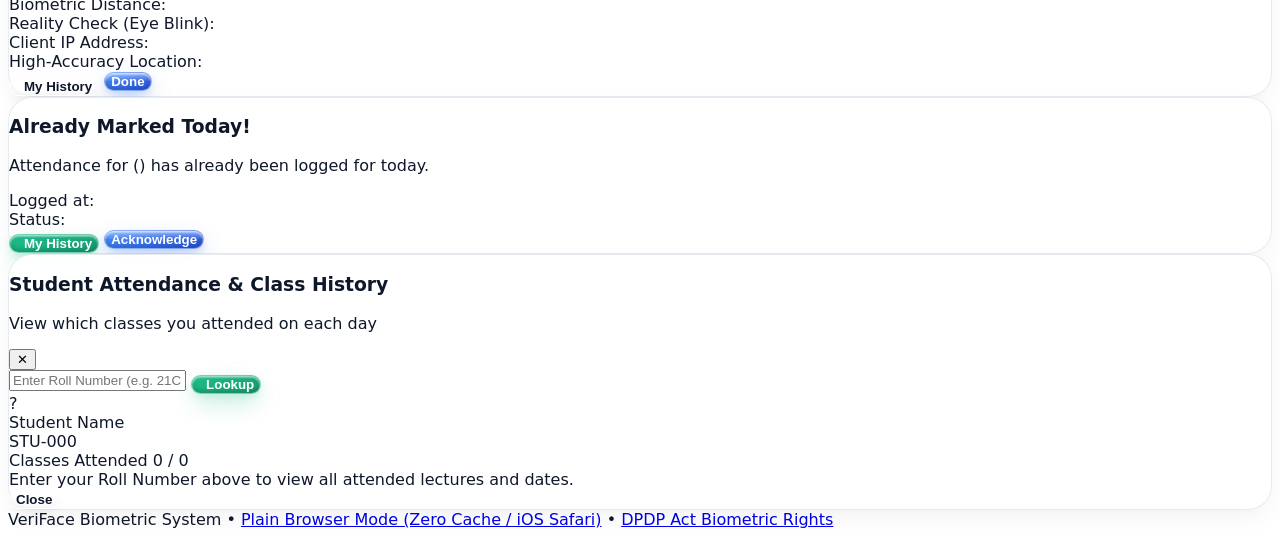
==== commit c7741121: "UI: Overhaul mobile view with 3-dots side portal drawer and executive biometric HUD" ====
--- a/templates/index.html
+++ b/templates/index.html
@@ -43,46 +43,166 @@
   <!-- Header / Navigation Bar with Frosted Glass -->
   <header class="liquid-glass border-b border-white/60 dark:border-white/10 sticky top-0 z-40 shadow-sm backdrop-blur-md">
     <div class="max-w-7xl mx-auto px-3 sm:px-6 lg:px-8 h-16 flex items-center justify-between">
-      <div class="flex items-center space-x-2 sm:space-x-3 min-w-0">
-        <div class="w-9 h-9 sm:w-10 sm:h-10 rounded-2xl bg-gradient-to-tr from-blue-600 to-indigo-600 flex items-center justify-center text-white font-bold shadow-md shadow-blue-500/25 flex-shrink-0">
+      
+      <!-- Brand Logo & Institutional Header -->
+      <a href="/" class="flex items-center space-x-2.5 sm:space-x-3 min-w-0 group">
+        <div class="w-9 h-9 sm:w-10 sm:h-10 rounded-2xl bg-gradient-to-tr from-blue-600 to-indigo-600 flex items-center justify-center text-white font-bold shadow-md shadow-blue-500/25 flex-shrink-0 group-hover:scale-105 transition-transform">
           <i data-lucide="scan-face" class="w-5 h-5 sm:w-6 sm:h-6"></i>
         </div>
         <div class="min-w-0">
           <h1 class="text-sm sm:text-base font-black text-slate-900 dark:text-white tracking-tight leading-none truncate">{{ institution_name }}</h1>
-          <p class="hidden sm:block text-xs text-slate-500 dark:text-slate-400 font-medium mt-0.5">Automated Biometric Attendance & Anti-Proxy Shield</p>
-        </div>
-      </div>
-
-      <nav class="flex items-center space-x-1 sm:space-x-2 flex-shrink-0">
-        <a href="/" class="liquid-btn-primary px-2.5 sm:px-3.5 py-2 rounded-xl text-xs font-bold flex items-center gap-1.5 shadow-sm" title="Check-in">
+          <p class="hidden sm:block text-xs text-slate-500 dark:text-slate-400 font-medium mt-0.5">Biometric Verification & Anti-Proxy Attendance Shield</p>
+        </div>
+      </a>
+
+      <!-- Desktop Navigation Menu (md and above) -->
+      <nav class="hidden md:flex items-center space-x-1.5 lg:space-x-2 flex-shrink-0">
+        <a href="/" class="liquid-btn-primary px-3 py-2 rounded-xl text-xs font-bold flex items-center gap-1.5 shadow-sm" title="Attendance Scanner">
           <i data-lucide="camera" class="w-4 h-4"></i>
-          <span class="hidden sm:inline">Check-in</span>
+          <span>Check-in</span>
         </a>
-        <a href="#attendanceCalendarSection" onclick="scrollToCalendarSection(event)" class="liquid-btn-glass px-2.5 sm:px-3 py-2 rounded-xl text-xs font-semibold text-emerald-600 dark:text-emerald-400 border-emerald-200/50 dark:border-emerald-500/30 flex items-center gap-1.5" title="My Attendance Calendar">
+        <a href="#attendanceCalendarSection" onclick="scrollToCalendarSection(event)" class="liquid-btn-glass px-3 py-2 rounded-xl text-xs font-semibold text-emerald-600 dark:text-emerald-400 border-emerald-200/50 dark:border-emerald-500/30 flex items-center gap-1.5" title="My Attendance Calendar">
           <i data-lucide="calendar-days" class="w-4 h-4 text-emerald-600 dark:text-emerald-400"></i>
           <span>My Calendar</span>
         </a>
-        <a href="/register" class="liquid-btn-glass px-2.5 sm:px-3 py-2 rounded-xl text-xs font-semibold flex items-center gap-1.5" title="Register Face ID">
+        <a href="/register" class="liquid-btn-glass px-3 py-2 rounded-xl text-xs font-semibold flex items-center gap-1.5" title="Register Face ID">
           <i data-lucide="user-plus" class="w-4 h-4"></i>
-          <span class="hidden md:inline">Register</span>
+          <span>Register</span>
         </a>
-        <a href="/lecturer" class="liquid-btn-glass px-2.5 sm:px-3 py-2 rounded-xl text-xs font-semibold text-purple-600 dark:text-purple-400 border-purple-200/50 dark:border-purple-500/30 flex items-center gap-1.5" title="Lecturer Portal">
+        <a href="/lecturer" class="liquid-btn-glass px-3 py-2 rounded-xl text-xs font-semibold text-purple-600 dark:text-purple-400 border-purple-200/50 dark:border-purple-500/30 flex items-center gap-1.5" title="Lecturer Command Portal">
           <i data-lucide="graduation-cap" class="w-4 h-4 text-purple-600 dark:text-purple-400"></i>
-          <span class="hidden md:inline">Lecturer</span>
+          <span>Lecturer</span>
         </a>
-        <a href="/host" class="liquid-btn-glass px-2.5 sm:px-3 py-2 rounded-xl text-xs font-semibold text-blue-600 dark:text-blue-400 border-blue-200/50 dark:border-blue-500/30 flex items-center gap-1.5" title="Host Portal">
+        <a href="/host" class="liquid-btn-glass px-3 py-2 rounded-xl text-xs font-semibold text-blue-600 dark:text-blue-400 border-blue-200/50 dark:border-blue-500/30 flex items-center gap-1.5" title="Host Security Console">
           <i data-lucide="shield-check" class="w-4 h-4 text-blue-600 dark:text-blue-400"></i>
-          <span class="hidden lg:inline">Host</span>
+          <span>Host</span>
         </a>
-        <!-- Stable Dark Mode Toggle Button -->
+        <!-- Theme Toggle -->
         <button type="button" onclick="toggleTheme()" class="theme-toggle-btn ml-1" title="Toggle Dark/Light Mode" aria-label="Toggle Dark/Light Mode">
           <span class="theme-icon-container">
             <i data-lucide="moon" class="w-4 h-4 text-slate-700 dark:text-amber-300"></i>
           </span>
         </button>
       </nav>
+
+      <!-- Mobile Actions Bar (Under md: 3-Dots Menu & Theme Switcher) -->
+      <div class="flex md:hidden items-center space-x-1.5">
+        <button type="button" onclick="toggleTheme()" class="theme-toggle-btn" title="Toggle Dark/Light Mode" aria-label="Toggle Dark/Light Mode">
+          <span class="theme-icon-container">
+            <i data-lucide="moon" class="w-4 h-4 text-slate-700 dark:text-amber-300"></i>
+          </span>
+        </button>
+        <button type="button" onclick="openMobileDrawer()" class="mobile-portal-btn p-2 rounded-xl text-slate-700 dark:text-slate-200 border border-slate-200/80 dark:border-white/10 shadow-sm flex items-center justify-center transition-all" aria-label="Open portal menu" title="Open navigation menu">
+          <i data-lucide="more-vertical" class="w-5 h-5"></i>
+        </button>
+      </div>
+
     </div>
   </header>
+
+  <!-- Mobile Navigation Side Portal (Off-Canvas Drawer) -->
+  <div id="mobileDrawerBackdrop" class="fixed inset-0 z-50 bg-slate-950/60 backdrop-blur-sm opacity-0 pointer-events-none transition-opacity duration-300" onclick="closeMobileDrawer()"></div>
+
+  <aside id="mobileDrawer" class="fixed top-0 right-0 bottom-0 z-50 w-full max-w-xs sm:max-w-sm bg-white dark:bg-slate-900 border-l border-slate-200 dark:border-slate-800 shadow-2xl flex flex-col translate-x-full transition-transform duration-300 ease-in-out">
+    <!-- Drawer Header -->
+    <div class="p-4 border-b border-slate-100 dark:border-slate-800 flex items-center justify-between">
+      <div class="flex items-center gap-2.5">
+        <div class="w-8 h-8 rounded-xl bg-gradient-to-tr from-blue-600 to-indigo-600 flex items-center justify-center text-white shadow-sm">
+          <i data-lucide="scan-face" class="w-4 h-4"></i>
+        </div>
+        <div>
+          <h3 class="text-sm font-bold text-slate-900 dark:text-white leading-tight">VeriFace Portal</h3>
+          <p class="text-[11px] text-slate-500 dark:text-slate-400">Navigation & Services</p>
+        </div>
+      </div>
+      <button onclick="closeMobileDrawer()" class="p-2 rounded-xl text-slate-400 hover:text-slate-600 dark:hover:text-white hover:bg-slate-100 dark:hover:bg-slate-800 transition-colors" aria-label="Close menu">
+        <i data-lucide="x" class="w-5 h-5"></i>
+      </button>
+    </div>
+
+    <!-- Drawer Body -->
+    <div class="flex-1 overflow-y-auto p-4 space-y-5">
+      <!-- Section 1: Student Attendance -->
+      <div>
+        <div class="text-[10px] font-bold uppercase tracking-wider text-slate-400 dark:text-slate-500 mb-2 px-2">Student Attendance</div>
+        <div class="space-y-1">
+          <a href="/" onclick="closeMobileDrawer()" class="flex items-center gap-3 px-3 py-2.5 rounded-xl font-medium text-sm text-blue-600 dark:text-blue-400 bg-blue-50 dark:bg-blue-950/40 border border-blue-100 dark:border-blue-900/50">
+            <i data-lucide="camera" class="w-4 h-4"></i>
+            <div>
+              <div class="font-bold">Attendance Scanner</div>
+              <div class="text-[11px] text-slate-500 dark:text-slate-400">Biometric check-in with 30s OTP</div>
+            </div>
+          </a>
+          <a href="#attendanceCalendarSection" onclick="closeMobileDrawer(); scrollToCalendarSection(event)" class="flex items-center gap-3 px-3 py-2.5 rounded-xl font-medium text-sm text-slate-700 dark:text-slate-200 hover:bg-slate-100 dark:hover:bg-slate-800/60 transition-colors">
+            <i data-lucide="calendar-days" class="w-4 h-4 text-emerald-500"></i>
+            <div>
+              <div class="font-bold">My Attendance Calendar</div>
+              <div class="text-[11px] text-slate-500 dark:text-slate-400">Monthly class-by-class presence</div>
+            </div>
+          </a>
+          <a href="/register" onclick="closeMobileDrawer()" class="flex items-center gap-3 px-3 py-2.5 rounded-xl font-medium text-sm text-slate-700 dark:text-slate-200 hover:bg-slate-100 dark:hover:bg-slate-800/60 transition-colors">
+            <i data-lucide="user-plus" class="w-4 h-4 text-indigo-500"></i>
+            <div>
+              <div class="font-bold">Face ID Registration</div>
+              <div class="text-[11px] text-slate-500 dark:text-slate-400">Enroll new student biometric ID</div>
+            </div>
+          </a>
+        </div>
+      </div>
+
+      <!-- Section 2: Institutional Portals -->
+      <div>
+        <div class="text-[10px] font-bold uppercase tracking-wider text-slate-400 dark:text-slate-500 mb-2 px-2">Staff & Management</div>
+        <div class="space-y-1">
+          <a href="/lecturer" onclick="closeMobileDrawer()" class="flex items-center justify-between px-3 py-2.5 rounded-xl font-medium text-sm text-slate-700 dark:text-slate-200 hover:bg-slate-100 dark:hover:bg-slate-800/60 transition-colors">
+            <div class="flex items-center gap-3">
+              <i data-lucide="graduation-cap" class="w-4 h-4 text-purple-500"></i>
+              <div>
+                <div class="font-bold">Lecturer Command Portal</div>
+                <div class="text-[11px] text-slate-500 dark:text-slate-400">Launch 30s OTP billboard</div>
+              </div>
+            </div>
+            <span class="text-[10px] font-bold px-2 py-0.5 rounded-full bg-purple-100 dark:bg-purple-950/60 text-purple-700 dark:text-purple-300">Faculty</span>
+          </a>
+          <a href="/host" onclick="closeMobileDrawer()" class="flex items-center justify-between px-3 py-2.5 rounded-xl font-medium text-sm text-slate-700 dark:text-slate-200 hover:bg-slate-100 dark:hover:bg-slate-800/60 transition-colors">
+            <div class="flex items-center gap-3">
+              <i data-lucide="shield-check" class="w-4 h-4 text-blue-500"></i>
+              <div>
+                <div class="font-bold">Host & Security Console</div>
+                <div class="text-[11px] text-slate-500 dark:text-slate-400">Audits, DB export & settings</div>
+              </div>
+            </div>
+            <span class="text-[10px] font-bold px-2 py-0.5 rounded-full bg-blue-100 dark:bg-blue-950/60 text-blue-700 dark:text-blue-300">Admin</span>
+          </a>
+        </div>
+      </div>
+
+      <!-- Section 3: Privacy & DPDP Notice -->
+      <div class="p-3.5 rounded-2xl bg-slate-50 dark:bg-slate-800/50 border border-slate-200/80 dark:border-slate-700/60 text-xs">
+        <div class="flex items-center justify-between font-semibold text-slate-700 dark:text-slate-200 mb-1">
+          <span class="flex items-center gap-1.5">
+            <span class="w-2 h-2 rounded-full bg-emerald-500 animate-pulse"></span> Anti-Proxy Shield
+          </span>
+          <span class="text-[10px] text-emerald-600 dark:text-emerald-400 font-bold uppercase">Active</span>
+        </div>
+        <p class="text-[11px] text-slate-500 dark:text-slate-400 leading-relaxed">
+          DPDP Act 2023 Compliant. Biometrics are encoded into 128-D mathematical vectors; raw photographs are never stored.
+        </p>
+      </div>
+    </div>
+
+    <!-- Drawer Footer -->
+    <div class="p-4 border-t border-slate-100 dark:border-slate-800 bg-slate-50/50 dark:bg-slate-900/50 flex items-center justify-between">
+      <div class="text-[11px] font-medium text-slate-400">
+        VeriFace v2.4 Enterprise
+      </div>
+      <button type="button" onclick="toggleTheme()" class="theme-toggle-btn" title="Toggle Dark/Light Mode" aria-label="Toggle Dark/Light Mode">
+        <span class="theme-icon-container">
+          <i data-lucide="moon" class="w-4 h-4 text-slate-700 dark:text-amber-300"></i>
+        </span>
+      </button>
+    </div>
+  </aside>
 
   <!-- Main Container -->
   <main class="flex-1 max-w-7xl w-full mx-auto px-3 sm:px-6 lg:px-8 py-4 sm:py-8 flex flex-col justify-center relative z-10">
@@ -111,49 +231,42 @@
           <!-- Face Oval Guidance Guide -->
           <div id="faceOvalGuide" class="face-oval-guide"></div>
 
-          <!-- Responsive Top HUD Bar (Camera Status, Liveness & GPS) -->
-          <div class="absolute top-2 sm:top-3 inset-x-2 sm:inset-x-3 z-30 flex flex-wrap items-center justify-between gap-1.5 pointer-events-none">
+          <!-- Streamlined Executive HUD: Top Status Bar (Camera State & Illumination) -->
+          <div class="absolute top-2.5 sm:top-3 inset-x-2.5 sm:inset-x-3 z-30 flex items-center justify-between gap-2 pointer-events-none">
             <!-- Camera Status Badge -->
-            <div id="scannerStatusBadge" class="pointer-events-auto inline-flex items-center px-2.5 sm:px-3 py-1 rounded-full text-[11px] sm:text-xs font-semibold bg-slate-900/85 backdrop-blur-md text-white border border-slate-700/80 shadow-md">
-              <span id="scannerDot" class="w-2 h-2 rounded-full bg-blue-500 mr-1.5 animate-pulse"></span>
-              <span id="scannerStatusText" class="truncate max-w-[130px] sm:max-w-none">Starting Camera...</span>
-            </div>
-
+            <div id="scannerStatusBadge" class="pointer-events-auto inline-flex items-center px-3 py-1.5 rounded-full text-[11px] sm:text-xs font-semibold bg-slate-950/85 backdrop-blur-md text-white border border-white/15 shadow-lg max-w-[65%] truncate">
+              <span id="scannerDot" class="w-2 h-2 rounded-full bg-blue-500 mr-2 shrink-0 animate-pulse"></span>
+              <span id="scannerStatusText" class="truncate">Starting Camera...</span>
+            </div>
+
+            <!-- Illumination / Lighting Sensor HUD -->
+            <div id="lightingHUD" class="pointer-events-auto inline-flex items-center px-2.5 sm:px-3 py-1.5 rounded-full text-[11px] sm:text-xs font-semibold bg-slate-950/85 backdrop-blur-md text-emerald-300 border border-emerald-500/30 shadow-lg shrink-0">
+              <span id="lightingIcon" class="mr-1.5 text-xs">💡</span>
+              <span id="lightingText" class="truncate">Good</span>
+            </div>
+          </div>
+
+          <!-- Streamlined Executive HUD: Bottom Controls (Reality Blink & GPS / Benchmark) -->
+          <div class="absolute bottom-2.5 sm:bottom-3 inset-x-2.5 sm:inset-x-3 z-30 flex items-center justify-between gap-2 pointer-events-none">
             <!-- Liveness & Reality Check HUD -->
-            <div id="livenessHUD" class="pointer-events-auto inline-flex items-center px-2.5 sm:px-3 py-1 rounded-full text-[11px] sm:text-xs font-semibold bg-slate-900/90 backdrop-blur-md text-amber-200 border border-amber-500/40 shadow-md">
-              <span id="livenessHUDIcon" class="mr-1 text-xs">👁️</span>
-              <span id="livenessHUDText" class="truncate max-w-[140px] sm:max-w-none">Reality Check: BLINK eyes</span>
-              <span id="livenessEARValue" class="ml-1 font-mono text-[9px] sm:text-[10px] bg-slate-800/80 text-amber-300 px-1 py-0.5 rounded border border-amber-500/30">EAR: --</span>
-            </div>
-
-            <!-- Live Geolocation Badge -->
-            <div id="geoStatusBadge" class="pointer-events-auto">
-              <span class="inline-flex items-center text-[10px] sm:text-xs font-medium text-slate-200 bg-slate-900/90 backdrop-blur-md px-2 py-1 rounded-full border border-slate-700 shadow-md">
-                <span class="w-1.5 h-1.5 rounded-full bg-amber-400 mr-1 animate-ping"></span> GPS...
-              </span>
-            </div>
-
-            <!-- Real-Time On-Screen Lighting Tips (Fix 4: Low-End Phone & Illumination Detection) -->
-            <div id="lightingHUD" class="pointer-events-auto inline-flex items-center px-2.5 sm:px-3 py-1 rounded-full text-[11px] sm:text-xs font-semibold bg-slate-900/90 backdrop-blur-md text-emerald-300 border border-emerald-500/40 shadow-md">
-              <span id="lightingIcon" class="mr-1 text-xs">💡</span>
-              <span id="lightingText" class="truncate max-w-[130px] sm:max-w-none">Lighting: Good</span>
-            </div>
-          </div>
-
-          <!-- Bottom-Right Empirical Benchmark Throughput (FPS & Latency) -->
-          <div class="absolute bottom-4 right-4 z-30 pointer-events-none">
-            <div class="inline-flex items-center gap-1.5 px-2.5 py-1 rounded-lg bg-slate-950/90 backdrop-blur-md text-[10px] font-mono text-slate-300 border border-slate-700/80 shadow">
-              <span class="w-1.5 h-1.5 rounded-full bg-emerald-400"></span>
-              <span id="hudBenchmarkFPS">-- FPS</span>
-              <span class="text-slate-500">•</span>
-              <span id="hudBenchmarkLatency">--ms</span>
-            </div>
-          </div>
-
-          <!-- Bottom Instruction Banner -->
-          <div class="absolute bottom-4 left-4 z-30">
-            <div class="inline-block px-3 py-1.5 rounded-xl bg-slate-950/90 backdrop-blur-md text-slate-200 text-xs font-medium border border-slate-800">
-              👁️ Center face & blink eyes
+            <div id="livenessHUD" class="pointer-events-auto inline-flex items-center px-3 py-1.5 rounded-full text-[11px] sm:text-xs font-semibold bg-slate-950/90 backdrop-blur-md text-amber-200 border border-amber-500/40 shadow-lg max-w-[65%] truncate">
+              <span id="livenessHUDIcon" class="mr-1.5 text-xs shrink-0">👁️</span>
+              <span id="livenessHUDText" class="truncate">Blink eyes</span>
+              <span id="livenessEARValue" class="hidden sm:inline-block ml-1.5 font-mono text-[9px] bg-slate-800/80 text-amber-300 px-1 py-0.5 rounded border border-amber-500/30 shrink-0">EAR: --</span>
+            </div>
+
+            <!-- GPS Geofence & Hardware Benchmark -->
+            <div class="pointer-events-auto flex items-center gap-1.5 shrink-0">
+              <div id="geoStatusBadge">
+                <span class="inline-flex items-center text-[10px] sm:text-xs font-medium text-slate-200 bg-slate-950/85 backdrop-blur-md px-2.5 py-1.5 rounded-full border border-white/15 shadow-lg">
+                  <span class="w-1.5 h-1.5 rounded-full bg-emerald-400 mr-1.5 animate-pulse"></span> GPS OK
+                </span>
+              </div>
+              <div class="hidden sm:inline-flex items-center gap-1 px-2 py-1.5 rounded-full bg-slate-950/85 backdrop-blur-md text-[10px] font-mono text-slate-400 border border-white/10 shadow">
+                <span id="hudBenchmarkFPS">-- FPS</span>
+                <span class="text-slate-600">•</span>
+                <span id="hudBenchmarkLatency">--ms</span>
+              </div>
             </div>
           </div>
 
--- a/static/css/styles.css
+++ b/static/css/styles.css
@@ -768,3 +768,66 @@
 html.dark ::-webkit-scrollbar-thumb:hover {
   background: #64748b;
 }
+
+/* -------------------------------------------------------------
+   7. PROFESSIONAL MOBILE DRAWER (SIDE PORTAL) & RESPONSIVE POLISH
+   ------------------------------------------------------------- */
+.mobile-portal-btn {
+  background: rgba(255, 255, 255, 0.7);
+  backdrop-filter: blur(12px);
+  -webkit-backdrop-filter: blur(12px);
+  border: 1px solid rgba(226, 232, 240, 0.8);
+  transition: all 0.2s cubic-bezier(0.16, 1, 0.3, 1);
+}
+
+html.dark .mobile-portal-btn {
+  background: rgba(30, 41, 59, 0.7);
+  border-color: rgba(255, 255, 255, 0.12);
+  color: #f8fafc;
+}
+
+.mobile-portal-btn:hover {
+  background: rgba(241, 245, 249, 0.9);
+  transform: translateY(-1px);
+}
+
+html.dark .mobile-portal-btn:hover {
+  background: rgba(51, 65, 85, 0.9);
+}
+
+.mobile-portal-btn:active {
+  transform: scale(0.95);
+}
+
+/* Off-canvas drawer sliding portal */
+#mobileDrawer {
+  will-change: transform;
+}
+
+/* Safe Area Inset Support for Modern iOS/Android Devices */
+@supports (padding-top: env(safe-area-inset-top)) {
+  header.liquid-glass {
+    padding-top: max(0px, env(safe-area-inset-top));
+  }
+  #mobileDrawer {
+    padding-top: max(0px, env(safe-area-inset-top));
+    padding-bottom: max(0px, env(safe-area-inset-bottom));
+  }
+}
+
+/* Clean mobile card ergonomics */
+@media (max-width: 640px) {
+  .liquid-glass {
+    border-radius: 1.25rem;
+  }
+  .scanner-viewport-wrapper {
+    border-radius: 1.25rem;
+  }
+  .face-oval-guide {
+    width: 180px;
+    height: 240px;
+  }
+  .scanner-hud-reticle {
+    inset: 8%;
+  }
+}
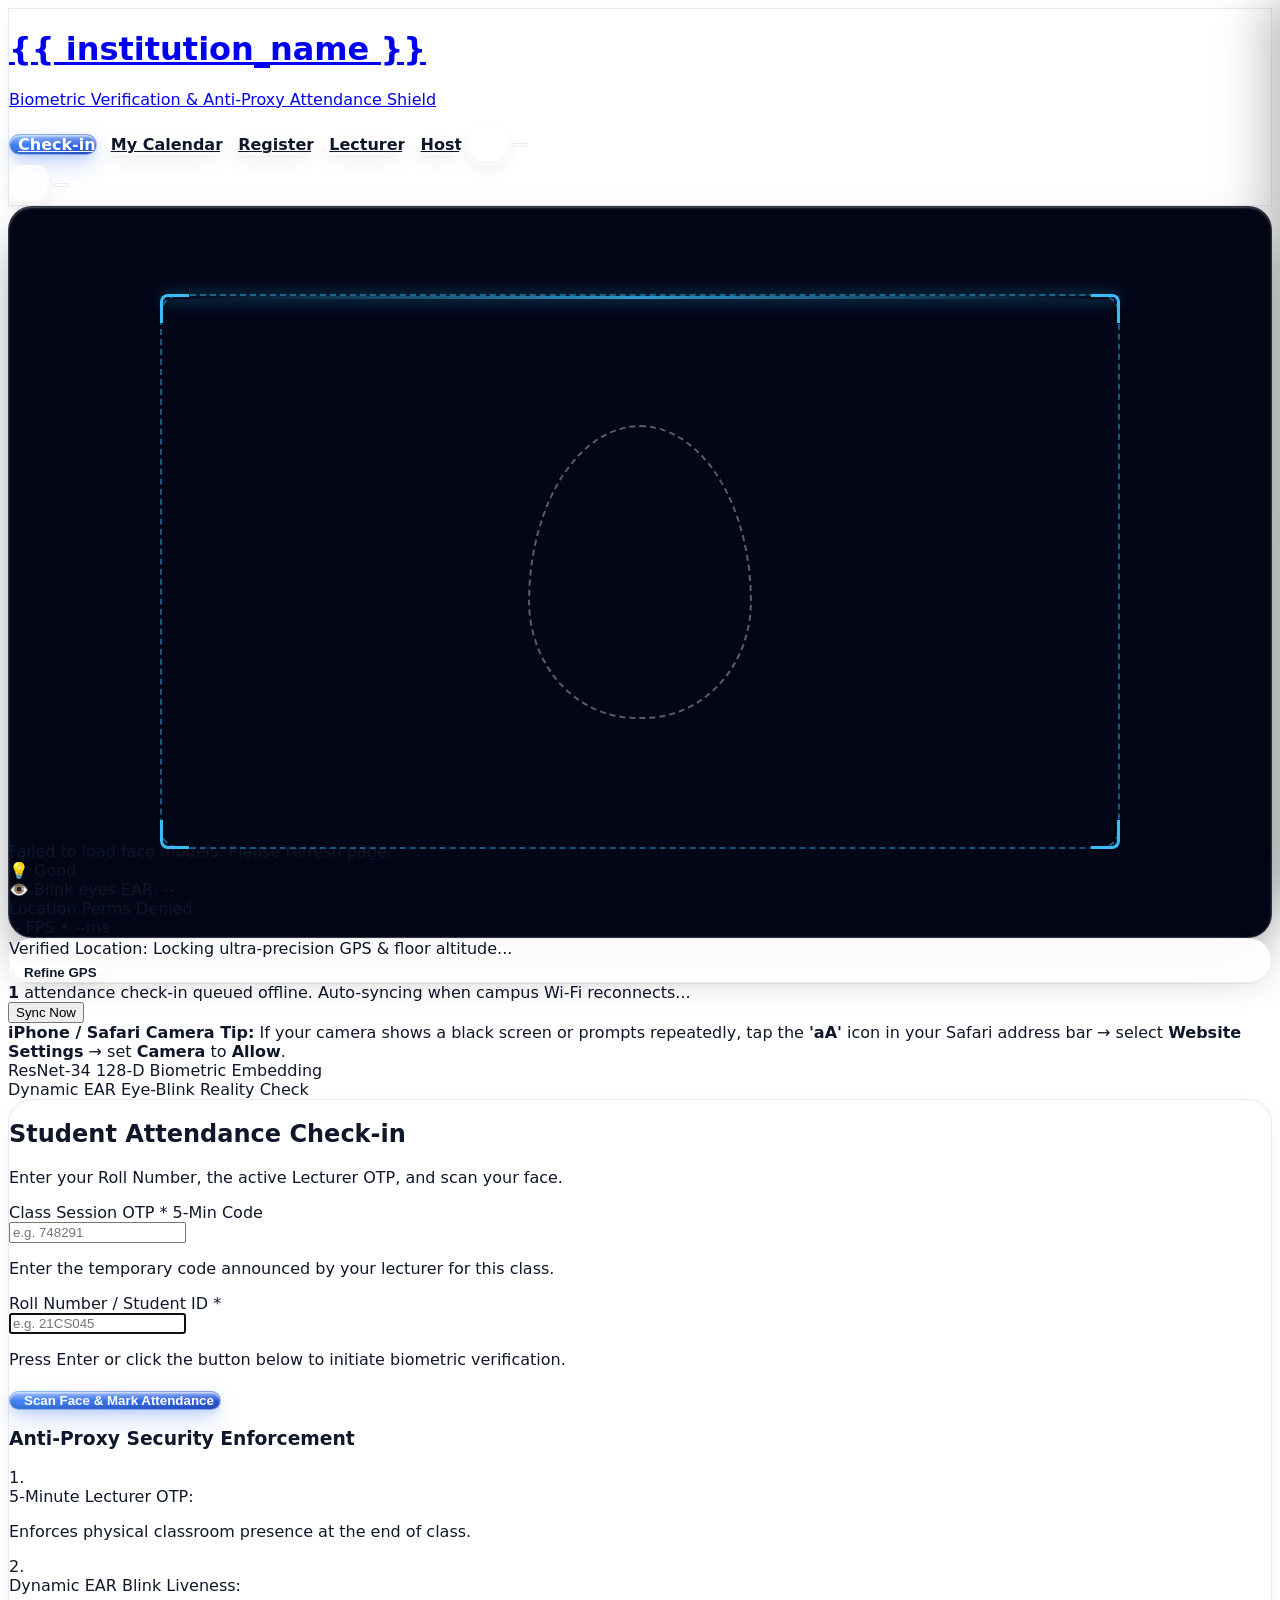
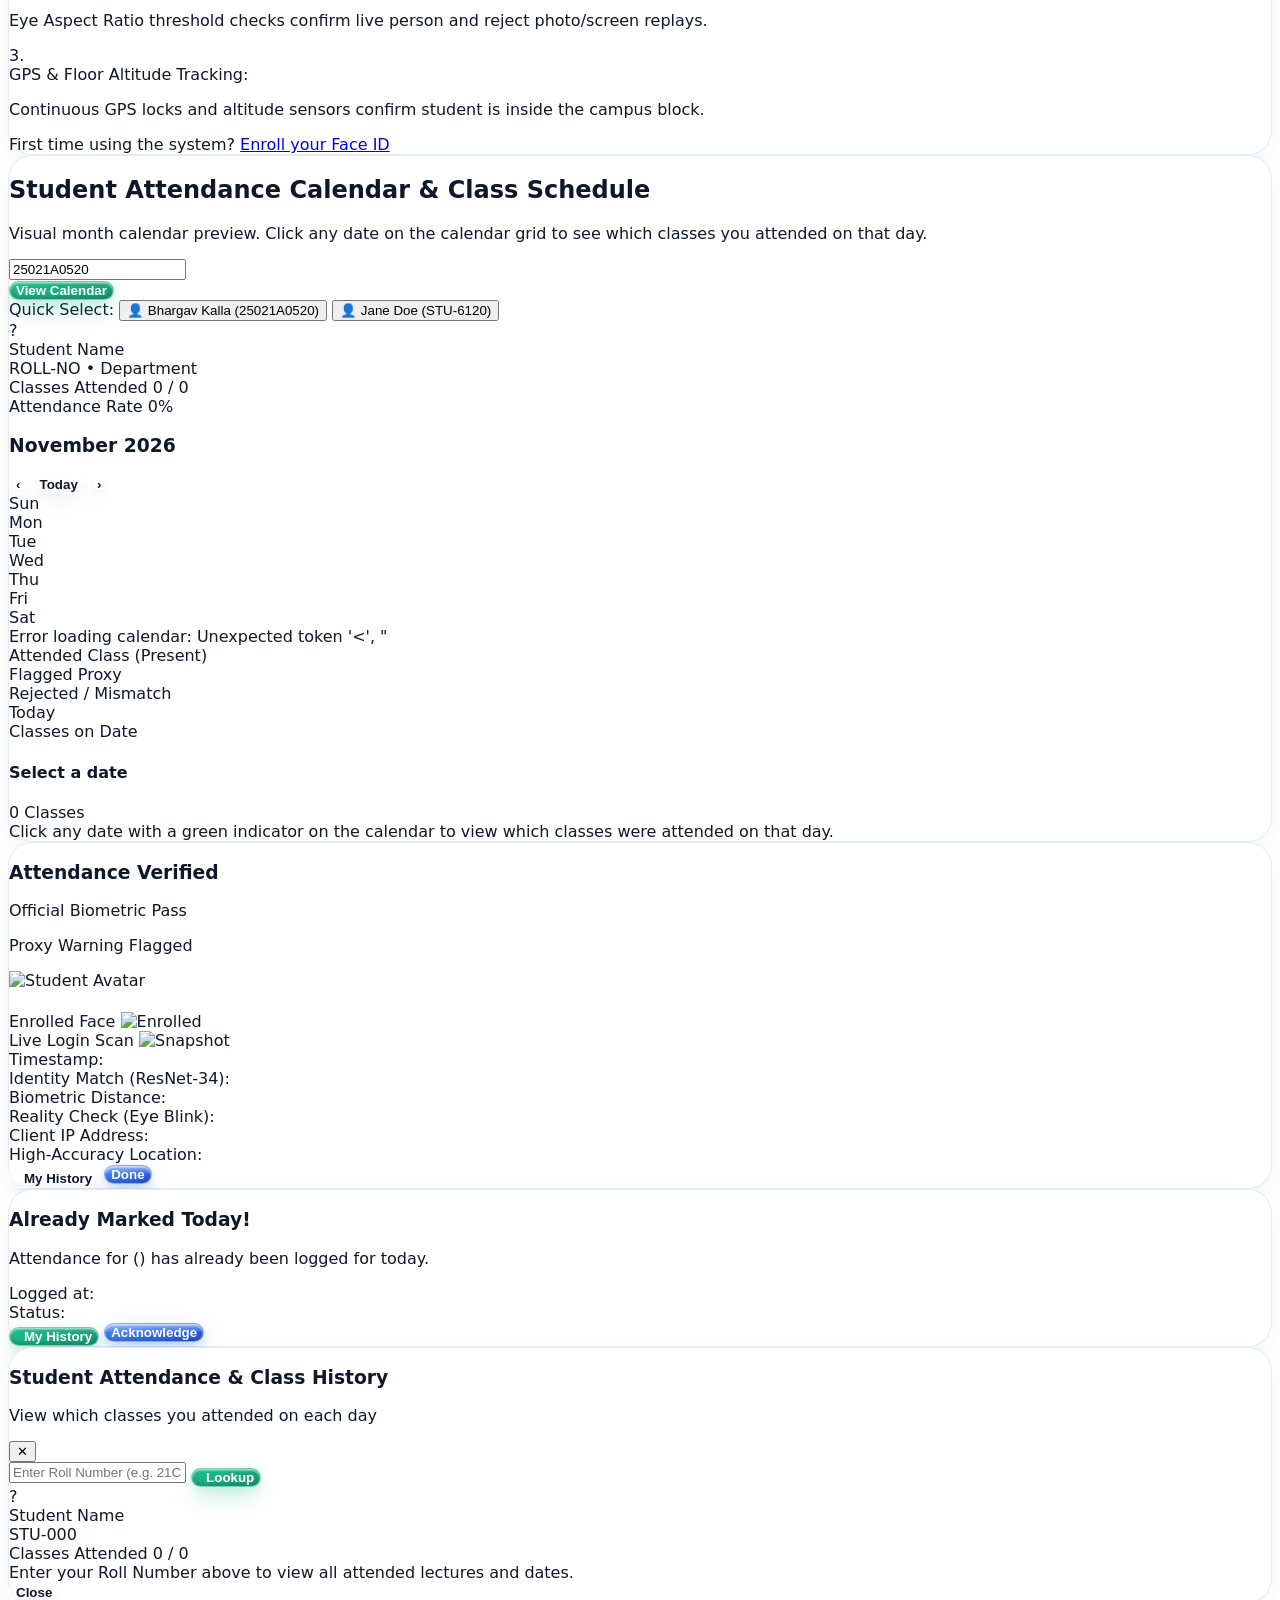
==== commit 70674568: "Fix: Enable 3-dots portal menu on both desktop and mobile with dedicated CSS drawer classes" ====
--- a/templates/index.html
+++ b/templates/index.html
@@ -83,6 +83,10 @@
             <i data-lucide="moon" class="w-4 h-4 text-slate-700 dark:text-amber-300"></i>
           </span>
         </button>
+        <!-- Desktop 3-Dots Portal Menu -->
+        <button type="button" onclick="openMobileDrawer()" class="mobile-portal-btn p-2 rounded-xl text-slate-700 dark:text-slate-200 border border-slate-200/80 dark:border-white/10 shadow-sm flex items-center justify-center transition-all cursor-pointer hover:bg-slate-100 dark:hover:bg-slate-800" aria-label="Open portal menu" title="Open Navigation & Services Portal">
+          <i data-lucide="more-vertical" class="w-5 h-5"></i>
+        </button>
       </nav>
 
       <!-- Mobile Actions Bar (Under md: 3-Dots Menu & Theme Switcher) -->
@@ -92,7 +96,7 @@
             <i data-lucide="moon" class="w-4 h-4 text-slate-700 dark:text-amber-300"></i>
           </span>
         </button>
-        <button type="button" onclick="openMobileDrawer()" class="mobile-portal-btn p-2 rounded-xl text-slate-700 dark:text-slate-200 border border-slate-200/80 dark:border-white/10 shadow-sm flex items-center justify-center transition-all" aria-label="Open portal menu" title="Open navigation menu">
+        <button type="button" onclick="openMobileDrawer()" class="mobile-portal-btn p-2 rounded-xl text-slate-700 dark:text-slate-200 border border-slate-200/80 dark:border-white/10 shadow-sm flex items-center justify-center transition-all cursor-pointer hover:bg-slate-100 dark:hover:bg-slate-800" aria-label="Open portal menu" title="Open navigation menu">
           <i data-lucide="more-vertical" class="w-5 h-5"></i>
         </button>
       </div>
@@ -100,10 +104,10 @@
     </div>
   </header>
 
-  <!-- Mobile Navigation Side Portal (Off-Canvas Drawer) -->
-  <div id="mobileDrawerBackdrop" class="fixed inset-0 z-50 bg-slate-950/60 backdrop-blur-sm opacity-0 pointer-events-none transition-opacity duration-300" onclick="closeMobileDrawer()"></div>
-
-  <aside id="mobileDrawer" class="fixed top-0 right-0 bottom-0 z-50 w-full max-w-xs sm:max-w-sm bg-white dark:bg-slate-900 border-l border-slate-200 dark:border-slate-800 shadow-2xl flex flex-col translate-x-full transition-transform duration-300 ease-in-out">
+  <!-- Mobile & Desktop Navigation Side Portal (Off-Canvas Drawer) -->
+  <div id="mobileDrawerBackdrop" class="mobile-drawer-backdrop" onclick="closeMobileDrawer()"></div>
+
+  <aside id="mobileDrawer" class="mobile-drawer-panel">
     <!-- Drawer Header -->
     <div class="p-4 border-b border-slate-100 dark:border-slate-800 flex items-center justify-between">
       <div class="flex items-center gap-2.5">
--- a/static/css/styles.css
+++ b/static/css/styles.css
@@ -799,7 +799,54 @@
   transform: scale(0.95);
 }
 
-/* Off-canvas drawer sliding portal */
+/* Off-canvas drawer sliding portal (Desktop & Mobile) */
+.mobile-drawer-backdrop {
+  position: fixed !important;
+  inset: 0 !important;
+  background-color: rgba(2, 6, 23, 0.65) !important;
+  backdrop-filter: blur(8px) !important;
+  -webkit-backdrop-filter: blur(8px) !important;
+  z-index: 9998 !important;
+  opacity: 0 !important;
+  pointer-events: none !important;
+  visibility: hidden !important;
+  transition: opacity 0.3s cubic-bezier(0.16, 1, 0.3, 1), visibility 0.3s ease !important;
+}
+
+.mobile-drawer-backdrop.active {
+  opacity: 1 !important;
+  pointer-events: auto !important;
+  visibility: visible !important;
+}
+
+.mobile-drawer-panel {
+  position: fixed !important;
+  top: 0 !important;
+  right: 0 !important;
+  bottom: 0 !important;
+  width: 100% !important;
+  max-width: 360px !important;
+  background-color: #ffffff !important;
+  border-left: 1px solid rgba(226, 232, 240, 0.8) !important;
+  box-shadow: -15px 0 45px rgba(0, 0, 0, 0.25) !important;
+  z-index: 9999 !important;
+  display: flex !important;
+  flex-direction: column !important;
+  transform: translateX(100%) !important;
+  transition: transform 0.32s cubic-bezier(0.16, 1, 0.3, 1) !important;
+  will-change: transform !important;
+}
+
+html.dark .mobile-drawer-panel {
+  background-color: #0b0f19 !important;
+  border-left-color: rgba(255, 255, 255, 0.1) !important;
+  box-shadow: -15px 0 50px rgba(0, 0, 0, 0.75) !important;
+}
+
+.mobile-drawer-panel.active {
+  transform: translateX(0%) !important;
+}
+
 #mobileDrawer {
   will-change: transform;
 }
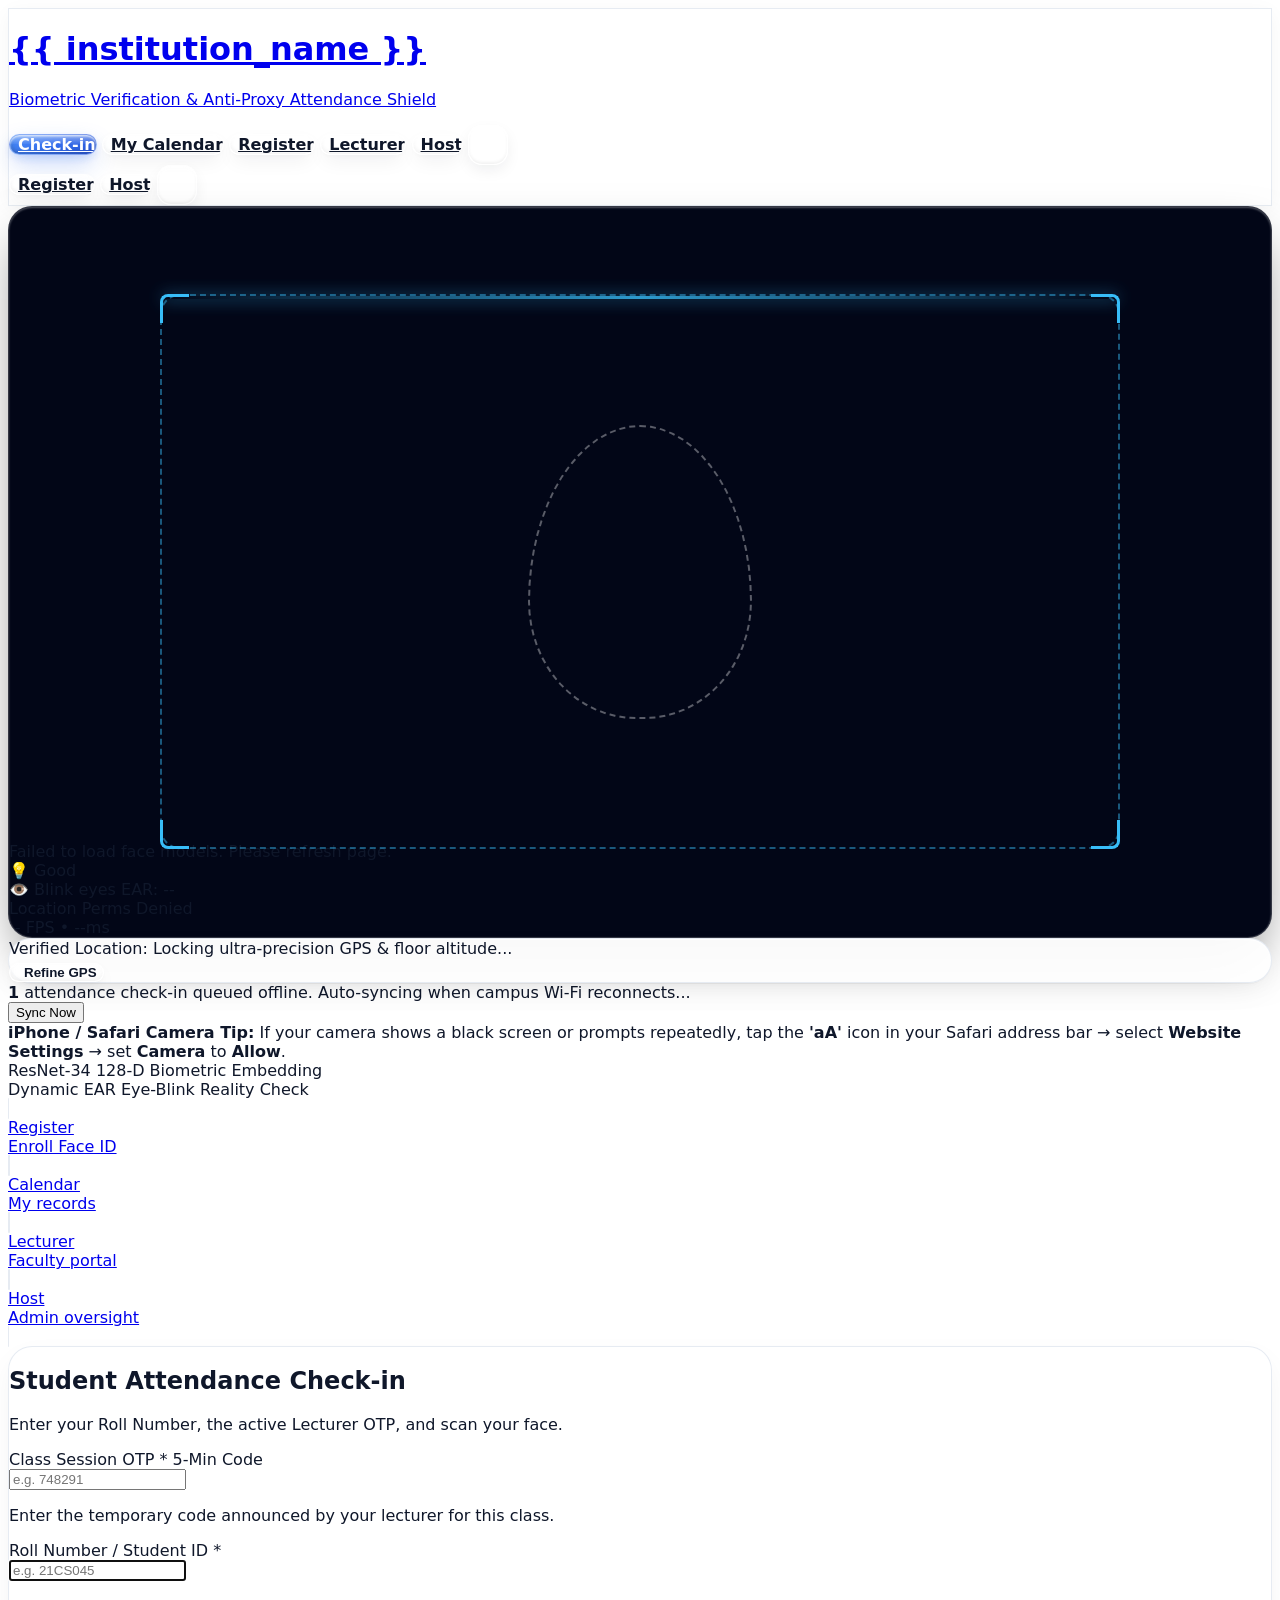
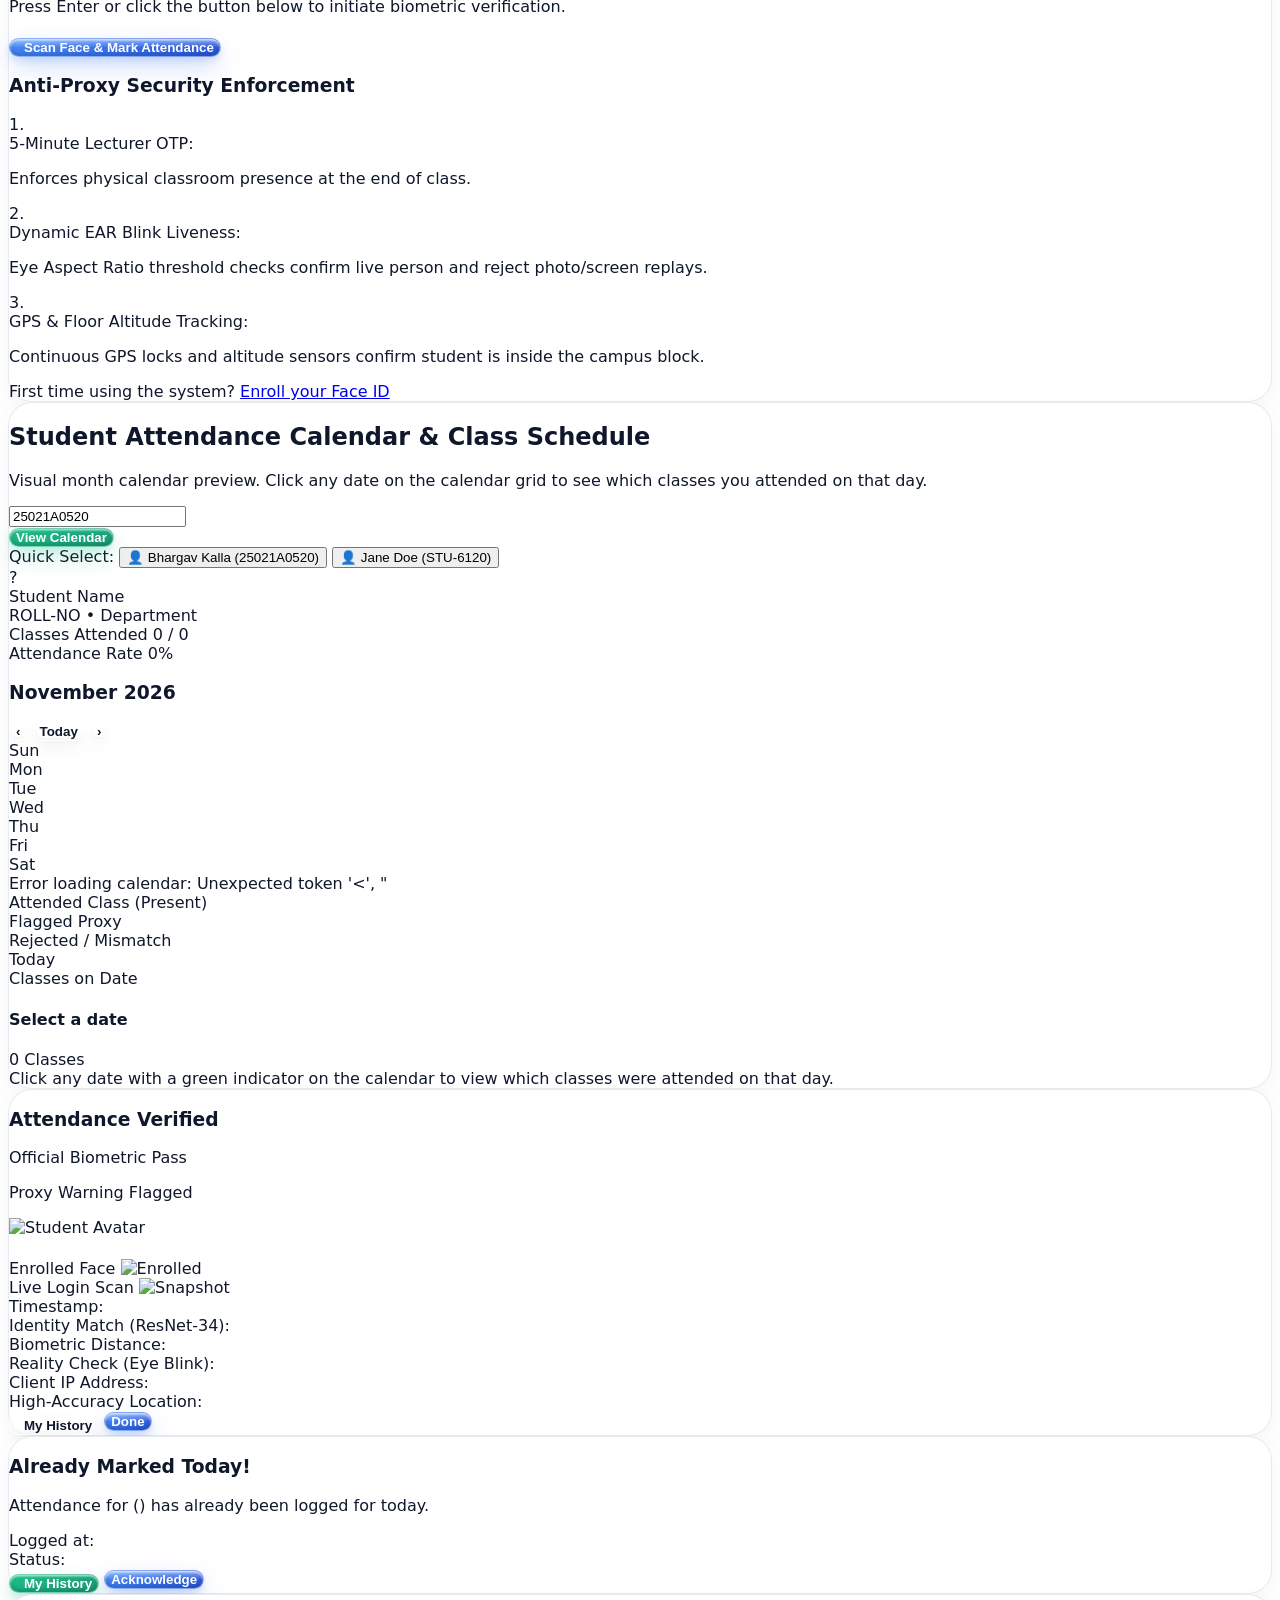
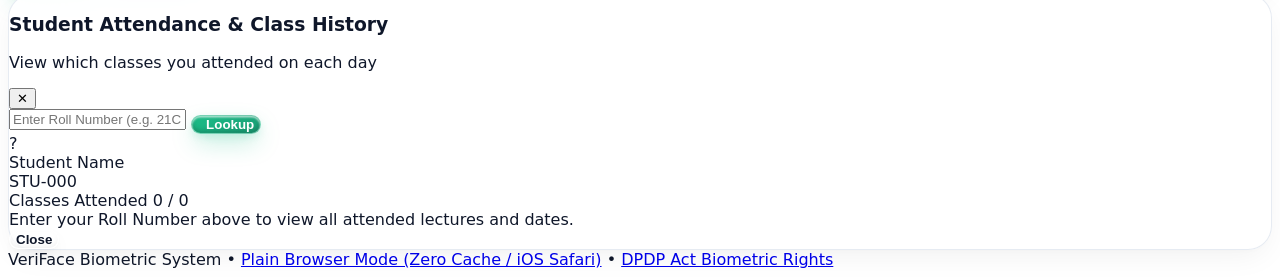
==== commit c8db9415: "UI/UX & Portal Overhaul: Remove 3-dots drawer, add mobile bottom nav, fix registration detector fall" ====
--- a/templates/index.html
+++ b/templates/index.html
@@ -83,130 +83,27 @@
             <i data-lucide="moon" class="w-4 h-4 text-slate-700 dark:text-amber-300"></i>
           </span>
         </button>
-        <!-- Desktop 3-Dots Portal Menu -->
-        <button type="button" onclick="openMobileDrawer()" class="mobile-portal-btn p-2 rounded-xl text-slate-700 dark:text-slate-200 border border-slate-200/80 dark:border-white/10 shadow-sm flex items-center justify-center transition-all cursor-pointer hover:bg-slate-100 dark:hover:bg-slate-800" aria-label="Open portal menu" title="Open Navigation & Services Portal">
-          <i data-lucide="more-vertical" class="w-5 h-5"></i>
-        </button>
       </nav>
 
-      <!-- Mobile Actions Bar (Under md: 3-Dots Menu & Theme Switcher) -->
+      <!-- Mobile Top Bar Actions (Under md: Direct Quick Links & Theme) -->
       <div class="flex md:hidden items-center space-x-1.5">
+        <a href="/register" class="px-2.5 py-1.5 rounded-xl liquid-btn-glass text-xs font-bold text-blue-600 dark:text-blue-400 flex items-center gap-1">
+          <i data-lucide="user-plus" class="w-3.5 h-3.5"></i>
+          <span>Register</span>
+        </a>
+        <a href="/host" class="px-2.5 py-1.5 rounded-xl liquid-btn-glass text-xs font-bold text-slate-700 dark:text-slate-300 flex items-center gap-1">
+          <i data-lucide="shield-check" class="w-3.5 h-3.5 text-blue-500"></i>
+          <span>Host</span>
+        </a>
         <button type="button" onclick="toggleTheme()" class="theme-toggle-btn" title="Toggle Dark/Light Mode" aria-label="Toggle Dark/Light Mode">
           <span class="theme-icon-container">
             <i data-lucide="moon" class="w-4 h-4 text-slate-700 dark:text-amber-300"></i>
           </span>
         </button>
-        <button type="button" onclick="openMobileDrawer()" class="mobile-portal-btn p-2 rounded-xl text-slate-700 dark:text-slate-200 border border-slate-200/80 dark:border-white/10 shadow-sm flex items-center justify-center transition-all cursor-pointer hover:bg-slate-100 dark:hover:bg-slate-800" aria-label="Open portal menu" title="Open navigation menu">
-          <i data-lucide="more-vertical" class="w-5 h-5"></i>
-        </button>
       </div>
 
     </div>
   </header>
-
-  <!-- Mobile & Desktop Navigation Side Portal (Off-Canvas Drawer) -->
-  <div id="mobileDrawerBackdrop" class="mobile-drawer-backdrop" onclick="closeMobileDrawer()"></div>
-
-  <aside id="mobileDrawer" class="mobile-drawer-panel">
-    <!-- Drawer Header -->
-    <div class="p-4 border-b border-slate-100 dark:border-slate-800 flex items-center justify-between">
-      <div class="flex items-center gap-2.5">
-        <div class="w-8 h-8 rounded-xl bg-gradient-to-tr from-blue-600 to-indigo-600 flex items-center justify-center text-white shadow-sm">
-          <i data-lucide="scan-face" class="w-4 h-4"></i>
-        </div>
-        <div>
-          <h3 class="text-sm font-bold text-slate-900 dark:text-white leading-tight">VeriFace Portal</h3>
-          <p class="text-[11px] text-slate-500 dark:text-slate-400">Navigation & Services</p>
-        </div>
-      </div>
-      <button onclick="closeMobileDrawer()" class="p-2 rounded-xl text-slate-400 hover:text-slate-600 dark:hover:text-white hover:bg-slate-100 dark:hover:bg-slate-800 transition-colors" aria-label="Close menu">
-        <i data-lucide="x" class="w-5 h-5"></i>
-      </button>
-    </div>
-
-    <!-- Drawer Body -->
-    <div class="flex-1 overflow-y-auto p-4 space-y-5">
-      <!-- Section 1: Student Attendance -->
-      <div>
-        <div class="text-[10px] font-bold uppercase tracking-wider text-slate-400 dark:text-slate-500 mb-2 px-2">Student Attendance</div>
-        <div class="space-y-1">
-          <a href="/" onclick="closeMobileDrawer()" class="flex items-center gap-3 px-3 py-2.5 rounded-xl font-medium text-sm text-blue-600 dark:text-blue-400 bg-blue-50 dark:bg-blue-950/40 border border-blue-100 dark:border-blue-900/50">
-            <i data-lucide="camera" class="w-4 h-4"></i>
-            <div>
-              <div class="font-bold">Attendance Scanner</div>
-              <div class="text-[11px] text-slate-500 dark:text-slate-400">Biometric check-in with 30s OTP</div>
-            </div>
-          </a>
-          <a href="#attendanceCalendarSection" onclick="closeMobileDrawer(); scrollToCalendarSection(event)" class="flex items-center gap-3 px-3 py-2.5 rounded-xl font-medium text-sm text-slate-700 dark:text-slate-200 hover:bg-slate-100 dark:hover:bg-slate-800/60 transition-colors">
-            <i data-lucide="calendar-days" class="w-4 h-4 text-emerald-500"></i>
-            <div>
-              <div class="font-bold">My Attendance Calendar</div>
-              <div class="text-[11px] text-slate-500 dark:text-slate-400">Monthly class-by-class presence</div>
-            </div>
-          </a>
-          <a href="/register" onclick="closeMobileDrawer()" class="flex items-center gap-3 px-3 py-2.5 rounded-xl font-medium text-sm text-slate-700 dark:text-slate-200 hover:bg-slate-100 dark:hover:bg-slate-800/60 transition-colors">
-            <i data-lucide="user-plus" class="w-4 h-4 text-indigo-500"></i>
-            <div>
-              <div class="font-bold">Face ID Registration</div>
-              <div class="text-[11px] text-slate-500 dark:text-slate-400">Enroll new student biometric ID</div>
-            </div>
-          </a>
-        </div>
-      </div>
-
-      <!-- Section 2: Institutional Portals -->
-      <div>
-        <div class="text-[10px] font-bold uppercase tracking-wider text-slate-400 dark:text-slate-500 mb-2 px-2">Staff & Management</div>
-        <div class="space-y-1">
-          <a href="/lecturer" onclick="closeMobileDrawer()" class="flex items-center justify-between px-3 py-2.5 rounded-xl font-medium text-sm text-slate-700 dark:text-slate-200 hover:bg-slate-100 dark:hover:bg-slate-800/60 transition-colors">
-            <div class="flex items-center gap-3">
-              <i data-lucide="graduation-cap" class="w-4 h-4 text-purple-500"></i>
-              <div>
-                <div class="font-bold">Lecturer Command Portal</div>
-                <div class="text-[11px] text-slate-500 dark:text-slate-400">Launch 30s OTP billboard</div>
-              </div>
-            </div>
-            <span class="text-[10px] font-bold px-2 py-0.5 rounded-full bg-purple-100 dark:bg-purple-950/60 text-purple-700 dark:text-purple-300">Faculty</span>
-          </a>
-          <a href="/host" onclick="closeMobileDrawer()" class="flex items-center justify-between px-3 py-2.5 rounded-xl font-medium text-sm text-slate-700 dark:text-slate-200 hover:bg-slate-100 dark:hover:bg-slate-800/60 transition-colors">
-            <div class="flex items-center gap-3">
-              <i data-lucide="shield-check" class="w-4 h-4 text-blue-500"></i>
-              <div>
-                <div class="font-bold">Host & Security Console</div>
-                <div class="text-[11px] text-slate-500 dark:text-slate-400">Audits, DB export & settings</div>
-              </div>
-            </div>
-            <span class="text-[10px] font-bold px-2 py-0.5 rounded-full bg-blue-100 dark:bg-blue-950/60 text-blue-700 dark:text-blue-300">Admin</span>
-          </a>
-        </div>
-      </div>
-
-      <!-- Section 3: Privacy & DPDP Notice -->
-      <div class="p-3.5 rounded-2xl bg-slate-50 dark:bg-slate-800/50 border border-slate-200/80 dark:border-slate-700/60 text-xs">
-        <div class="flex items-center justify-between font-semibold text-slate-700 dark:text-slate-200 mb-1">
-          <span class="flex items-center gap-1.5">
-            <span class="w-2 h-2 rounded-full bg-emerald-500 animate-pulse"></span> Anti-Proxy Shield
-          </span>
-          <span class="text-[10px] text-emerald-600 dark:text-emerald-400 font-bold uppercase">Active</span>
-        </div>
-        <p class="text-[11px] text-slate-500 dark:text-slate-400 leading-relaxed">
-          DPDP Act 2023 Compliant. Biometrics are encoded into 128-D mathematical vectors; raw photographs are never stored.
-        </p>
-      </div>
-    </div>
-
-    <!-- Drawer Footer -->
-    <div class="p-4 border-t border-slate-100 dark:border-slate-800 bg-slate-50/50 dark:bg-slate-900/50 flex items-center justify-between">
-      <div class="text-[11px] font-medium text-slate-400">
-        VeriFace v2.4 Enterprise
-      </div>
-      <button type="button" onclick="toggleTheme()" class="theme-toggle-btn" title="Toggle Dark/Light Mode" aria-label="Toggle Dark/Light Mode">
-        <span class="theme-icon-container">
-          <i data-lucide="moon" class="w-4 h-4 text-slate-700 dark:text-amber-300"></i>
-        </span>
-      </button>
-    </div>
-  </aside>
 
   <!-- Main Container -->
   <main class="flex-1 max-w-7xl w-full mx-auto px-3 sm:px-6 lg:px-8 py-4 sm:py-8 flex flex-col justify-center relative z-10">
@@ -318,6 +215,46 @@
             <i data-lucide="eye" class="w-3.5 h-3.5 text-emerald-600 dark:text-emerald-400"></i>
             <span>Dynamic EAR Eye-Blink Reality Check</span>
           </div>
+        </div>
+
+        <!-- Quick Portal Access Cards (Directly below scanner - Easy to catch, zero reaching) -->
+        <div class="mt-4 w-full max-w-2xl grid grid-cols-2 sm:grid-cols-4 gap-2 text-xs">
+          <a href="/register" class="p-3 rounded-2xl liquid-glass border border-slate-200/80 dark:border-white/10 hover:border-blue-500 flex items-center gap-2.5 transition-all group shadow-sm">
+            <div class="w-8 h-8 rounded-xl bg-blue-500/10 text-blue-600 dark:text-blue-400 flex items-center justify-center shrink-0 group-hover:scale-105">
+              <i data-lucide="user-plus" class="w-4 h-4"></i>
+            </div>
+            <div class="min-w-0">
+              <div class="font-bold text-slate-800 dark:text-white truncate">Register</div>
+              <div class="text-[10px] text-slate-400 truncate">Enroll Face ID</div>
+            </div>
+          </a>
+          <a href="#attendanceCalendarSection" onclick="scrollToCalendarSection(event)" class="p-3 rounded-2xl liquid-glass border border-slate-200/80 dark:border-white/10 hover:border-emerald-500 flex items-center gap-2.5 transition-all group shadow-sm">
+            <div class="w-8 h-8 rounded-xl bg-emerald-500/10 text-emerald-600 dark:text-emerald-400 flex items-center justify-center shrink-0 group-hover:scale-105">
+              <i data-lucide="calendar-days" class="w-4 h-4"></i>
+            </div>
+            <div class="min-w-0">
+              <div class="font-bold text-slate-800 dark:text-white truncate">Calendar</div>
+              <div class="text-[10px] text-slate-400 truncate">My records</div>
+            </div>
+          </a>
+          <a href="/lecturer" class="p-3 rounded-2xl liquid-glass border border-slate-200/80 dark:border-white/10 hover:border-purple-500 flex items-center gap-2.5 transition-all group shadow-sm">
+            <div class="w-8 h-8 rounded-xl bg-purple-500/10 text-purple-600 dark:text-purple-400 flex items-center justify-center shrink-0 group-hover:scale-105">
+              <i data-lucide="graduation-cap" class="w-4 h-4"></i>
+            </div>
+            <div class="min-w-0">
+              <div class="font-bold text-slate-800 dark:text-white truncate">Lecturer</div>
+              <div class="text-[10px] text-slate-400 truncate">Faculty portal</div>
+            </div>
+          </a>
+          <a href="/host" class="p-3 rounded-2xl liquid-glass border border-slate-200/80 dark:border-white/10 hover:border-blue-500 flex items-center gap-2.5 transition-all group shadow-sm">
+            <div class="w-8 h-8 rounded-xl bg-slate-500/10 text-blue-600 dark:text-blue-400 flex items-center justify-center shrink-0 group-hover:scale-105">
+              <i data-lucide="shield-check" class="w-4 h-4"></i>
+            </div>
+            <div class="min-w-0">
+              <div class="font-bold text-slate-800 dark:text-white truncate">Host</div>
+              <div class="text-[10px] text-slate-400 truncate">Admin oversight</div>
+            </div>
+          </a>
         </div>
       </div>
 
@@ -815,6 +752,30 @@
     <a href="/register" class="hover:text-blue-500 transition-colors">DPDP Act Biometric Rights</a>
   </footer>
 
+  <!-- Ergonomic Mobile Bottom Navigation (Directly under thumb on mobile) -->
+  <nav class="mobile-bottom-nav">
+    <a href="/" class="mobile-nav-item active">
+      <i data-lucide="camera" class="w-5 h-5"></i>
+      <span>Check-in</span>
+    </a>
+    <a href="#attendanceCalendarSection" onclick="scrollToCalendarSection(event)" class="mobile-nav-item">
+      <i data-lucide="calendar-days" class="w-5 h-5"></i>
+      <span>Calendar</span>
+    </a>
+    <a href="/register" class="mobile-nav-item">
+      <i data-lucide="user-plus" class="w-5 h-5"></i>
+      <span>Register</span>
+    </a>
+    <a href="/lecturer" class="mobile-nav-item">
+      <i data-lucide="graduation-cap" class="w-5 h-5"></i>
+      <span>Lecturer</span>
+    </a>
+    <a href="/host" class="mobile-nav-item">
+      <i data-lucide="shield-check" class="w-5 h-5"></i>
+      <span>Host</span>
+    </a>
+  </nav>
+
   <!-- Lucide icons trigger -->
   <script>
     document.addEventListener("DOMContentLoaded", () => {
--- a/static/css/styles.css
+++ b/static/css/styles.css
@@ -770,95 +770,71 @@
 }
 
 /* -------------------------------------------------------------
-   7. PROFESSIONAL MOBILE DRAWER (SIDE PORTAL) & RESPONSIVE POLISH
+   7. ERGONOMIC MOBILE BOTTOM NAVIGATION & ACCESSIBLE CONTROLS
    ------------------------------------------------------------- */
-.mobile-portal-btn {
-  background: rgba(255, 255, 255, 0.7);
-  backdrop-filter: blur(12px);
-  -webkit-backdrop-filter: blur(12px);
-  border: 1px solid rgba(226, 232, 240, 0.8);
-  transition: all 0.2s cubic-bezier(0.16, 1, 0.3, 1);
-}
-
-html.dark .mobile-portal-btn {
-  background: rgba(30, 41, 59, 0.7);
-  border-color: rgba(255, 255, 255, 0.12);
-  color: #f8fafc;
-}
-
-.mobile-portal-btn:hover {
-  background: rgba(241, 245, 249, 0.9);
-  transform: translateY(-1px);
-}
-
-html.dark .mobile-portal-btn:hover {
-  background: rgba(51, 65, 85, 0.9);
-}
-
-.mobile-portal-btn:active {
-  transform: scale(0.95);
-}
-
-/* Off-canvas drawer sliding portal (Desktop & Mobile) */
-.mobile-drawer-backdrop {
-  position: fixed !important;
-  inset: 0 !important;
-  background-color: rgba(2, 6, 23, 0.65) !important;
-  backdrop-filter: blur(8px) !important;
-  -webkit-backdrop-filter: blur(8px) !important;
-  z-index: 9998 !important;
-  opacity: 0 !important;
-  pointer-events: none !important;
-  visibility: hidden !important;
-  transition: opacity 0.3s cubic-bezier(0.16, 1, 0.3, 1), visibility 0.3s ease !important;
-}
-
-.mobile-drawer-backdrop.active {
-  opacity: 1 !important;
-  pointer-events: auto !important;
-  visibility: visible !important;
-}
-
-.mobile-drawer-panel {
-  position: fixed !important;
-  top: 0 !important;
-  right: 0 !important;
-  bottom: 0 !important;
-  width: 100% !important;
-  max-width: 360px !important;
-  background-color: #ffffff !important;
-  border-left: 1px solid rgba(226, 232, 240, 0.8) !important;
-  box-shadow: -15px 0 45px rgba(0, 0, 0, 0.25) !important;
-  z-index: 9999 !important;
-  display: flex !important;
-  flex-direction: column !important;
-  transform: translateX(100%) !important;
-  transition: transform 0.32s cubic-bezier(0.16, 1, 0.3, 1) !important;
-  will-change: transform !important;
-}
-
-html.dark .mobile-drawer-panel {
-  background-color: #0b0f19 !important;
-  border-left-color: rgba(255, 255, 255, 0.1) !important;
-  box-shadow: -15px 0 50px rgba(0, 0, 0, 0.75) !important;
-}
-
-.mobile-drawer-panel.active {
-  transform: translateX(0%) !important;
-}
-
-#mobileDrawer {
-  will-change: transform;
+.mobile-bottom-nav {
+  position: fixed;
+  bottom: 0;
+  left: 0;
+  right: 0;
+  height: 64px;
+  background: var(--nav-bg);
+  backdrop-filter: blur(20px) saturate(180%);
+  -webkit-backdrop-filter: blur(20px) saturate(180%);
+  border-top: 1px solid var(--nav-border);
+  z-index: 45;
+  display: flex;
+  align-items: center;
+  justify-content: space-around;
+  padding-bottom: max(0px, env(safe-area-inset-bottom));
+  box-shadow: 0 -4px 20px -2px rgba(0, 0, 0, 0.08);
+}
+
+@media (min-width: 769px) {
+  .mobile-bottom-nav {
+    display: none !important;
+  }
+}
+
+.mobile-nav-item {
+  display: flex;
+  flex-direction: column;
+  align-items: center;
+  justify-content: center;
+  flex: 1;
+  height: 100%;
+  color: var(--text-muted);
+  font-size: 10.5px;
+  font-weight: 600;
+  text-decoration: none;
+  transition: all 0.2s ease;
+  touch-action: manipulation;
+  gap: 2px;
+}
+
+.mobile-nav-item:hover,
+.mobile-nav-item:active,
+.mobile-nav-item.active {
+  color: #3b82f6;
+}
+
+html.dark .mobile-nav-item:hover,
+html.dark .mobile-nav-item:active,
+html.dark .mobile-nav-item.active {
+  color: #60a5fa;
+}
+
+/* Ensure body has bottom padding on mobile so content is never covered by bottom nav */
+@media (max-width: 768px) {
+  body {
+    padding-bottom: 76px !important;
+  }
 }
 
 /* Safe Area Inset Support for Modern iOS/Android Devices */
 @supports (padding-top: env(safe-area-inset-top)) {
   header.liquid-glass {
     padding-top: max(0px, env(safe-area-inset-top));
-  }
-  #mobileDrawer {
-    padding-top: max(0px, env(safe-area-inset-top));
-    padding-bottom: max(0px, env(safe-area-inset-bottom));
   }
 }
 
